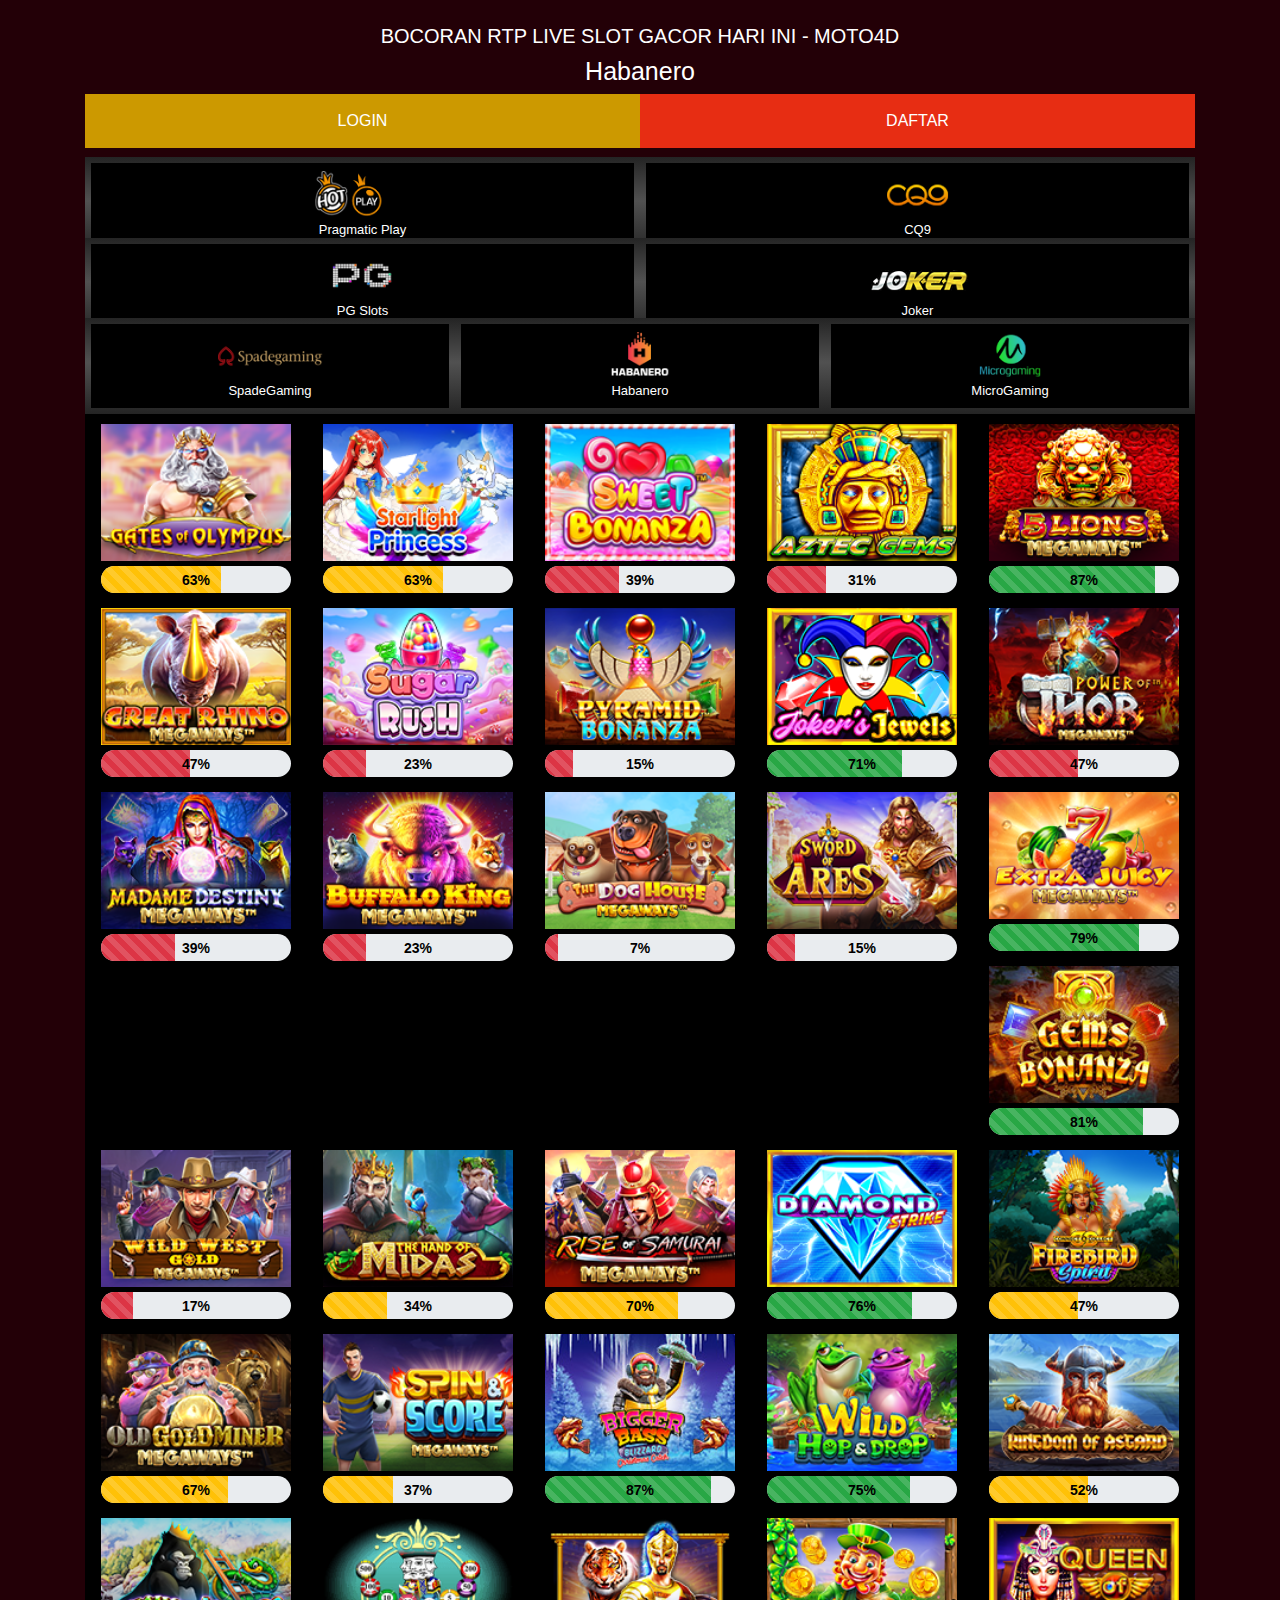
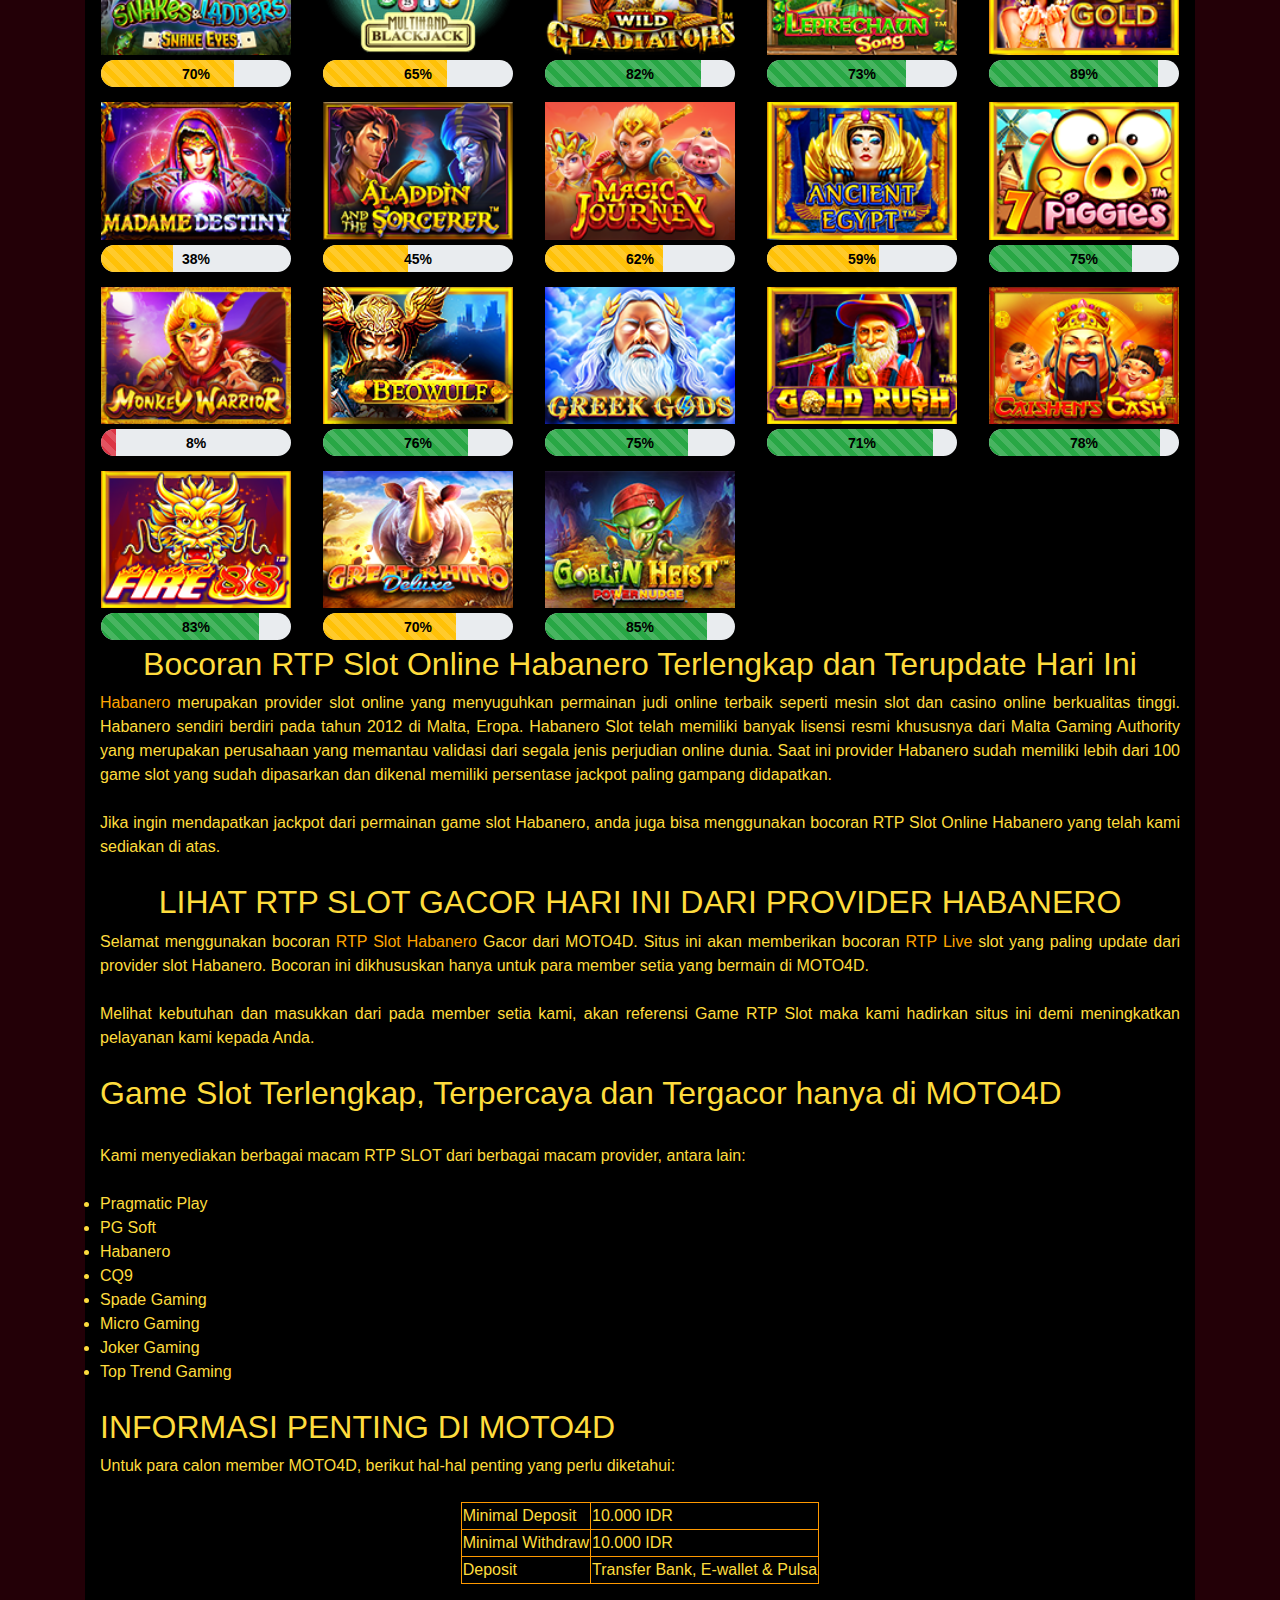
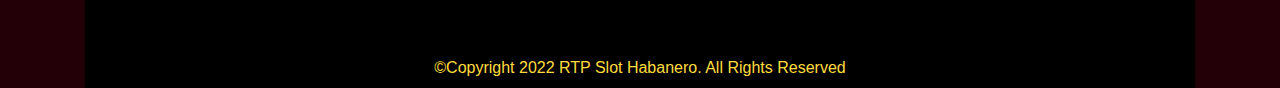
==== pragmatic/pragmatic.github.io/index.html @ cd60e666 "Update index.html" ====
<!DOCTYPE html>
<html lang="en">

<head>
    <meta http-equiv="Content-Type" content="text/html; charset=UTF-8">

    <meta http-equiv="X-UA-Compatible" content="IE=edge">
    <meta name="viewport" content="width=device-width, initial-scale=1.0">
    <title>TOTO4D: RTP Live Slot Gacor Hari Ini Dari Provider Slot Habanero</title>
    <meta name="description" content="RTP Live slot gacor hari ini dari provider slot Habanero. Saksikan sekarang bocoran RTP Slot dari TOTO4D untuk provider Habanero.">
    <meta name="keywords" content="TOTO4D, rtp slot, info slot, bocoran slot, slot gacor, info slot gacor, bocoran slot hari ini, rtp slot tertinggi, TOTO4D slot">
    <link rel="canonical" href="https://infoseputarberitabola.blogspot.com/">
    <link rel="shortcut icon" type="image/x-icon" href="assets/icon.webp">
    <meta name="google-site-verification" content="cZXFsjh5B56mvUSgOWACs1E_nUvMdkAeTqrQ44OXito">
    <link rel="stylesheet" href="https://maxcdn.bootstrapcdn.com/bootstrap/4.5.2/css/bootstrap.min.css" />
    <script src="https://ajax.googleapis.com/ajax/libs/jquery/3.5.1/jquery.min.js"></script>
    <script src="https://cdnjs.cloudflare.com/ajax/libs/popper.js/1.16.0/umd/popper.min.js"></script>
    <script src="https://maxcdn.bootstrapcdn.com/bootstrap/4.5.2/js/bootstrap.min.js"></script>
    <link rel="stylesheet" href="asset/style.css">


    <style>
        @keyframes slide-in {
            0% {
                top: -100%;
            }
            100% {
                top: 50%;
            }
        }

        .link-container {
            display: flex;
            justify-content: center;
            font-size: var(--x-large-font);
            padding: 0;
            width: 100%;
        }

        .link-container a {
            width: 50%;
            text-align: center;
            padding: 15px 20px;
            text-transform: uppercase;
            color: #ffffff;
            text-decoration: none;
        }

        .register-button {
            background-color: #c90;
            color: #0c0002;
            border-color: #c90;
        }

        .login-button {
            background-color: #e72d13;
            color: #fedc3d;
            border-color: #e72d13;
        }
    </style>
</head>





<body class="">
    <div class="container">
        <div class="adv">
            <div class="banner">
                <a href="/">
                    <center><img style="width: 30%" src="asset/mansion77.webp" alt=""></center>
                </a>
            </div>
        </div>
        <h5 style="text-align: center; color: #fff">BOCORAN RTP LIVE SLOT GACOR HARI INI - MOTO4D</h5>
        <div class="title">
            <h2 style="font-size: 25px" class="title-text">Habanero</h2>
        </div>
        <div class="link-container container"> <a href="https://infoseputarberitabola.blogspot.com/" class="register-button">LOGIN</a> <a href="https://infoseputarberitabola.blogspot.com/" class="login-button">DAFTAR</a> </div><br>
        <section class="slot">
            <div class="slot-sidebar">
                <ul class="slot-sidebar-nav">
                    <li>
                        <a class="btn-provider" href="https://infoseputarberitabola.blogspot.com/">
                                <img style="width: auto; height: 50px" src="./asset/PP.webp" alt="RTP LIVE PRAGMATIC">
                                <p class="long">Pragmatic Play</p>
                                <p class="short">PP</p>
                            </a>
                    </li>
                    <li>
                        <a class="btn-provider" href="./cq9">
                                <img style="width: auto; height: 50px" src="./asset/SBOCQ9.webp" alt="RTP LIVE CQ9">
                                <p class="long">CQ9</p>
                                <p class="short">CQ9</p>
                            </a>
                    </li>


                </ul>
            </div>

            <div class="slot-sidebar">
                <ul class="slot-sidebar-nav">
                    <li>
                        <a class="btn-provider" href="./pgsoft">
                                <img style="width: auto; height: 50px" src="./asset/PGSOFT.webp" alt="RTP LIVE PG SOFT">
                                <p class="long">PG Slots</p>
                                <p class="short">PG</p>
                            </a>
                    </li>
                    <li>
                        <a class="btn-provider" href="./joker">
                                <img style="width: auto; height: 50px" src="./asset/JOKER.webp" alt="RTP LIVE JOKER123">
                                <p class="long">Joker</p>
                                <p class="short">Joker</p>
                            </a>
                    </li>


                </ul>
            </div>
            <div class="slot-sidebar">
                <ul class="slot-sidebar-nav">
                    <li>
                        <a class="btn-provider" href="./spadegaming">
                                <img style="width: auto; height: 50px" src="./asset/SPADEGAMING.webp" alt="RTP LIVE SPADEGAMING">
                                <p class="long">SpadeGaming</p>
                                <p class="short">SG</p>
                            </a>
                    </li>
                    <li>
                        <a class="btn-provider" href="./habanero">
                                <img style="width: auto; height: 50px" src="./asset/HABANERO.webp" alt="RTP LIVE HABANERO">
                                <p class="long">Habanero</p>
                                <p class="short">HB</p>
                            </a>
                    </li>
                    <li>
                        <a class="btn-provider" href="./microgaming">
                                <img style="width: auto; height: 50px" src="./asset/MICROGAMING.webp" alt="RTP LIVE MICROGAMING">
                                <p class="long">MicroGaming</p>
                                <p class="short">MG</p>
                            </a>
                    </li>
                </ul>
            </div>

            <div class="content">
                <div class="wrapper">
                    <div class="card">
                        <div class="card-content">
                            <div class="hover-btn">
                                <a class="play-btn" href="https://infoseputarberitabola.blogspot.com/"> MAIN </a>
                            </div>
                            <a href="https://infoseputarberitabola.blogspot.com/">
                                    <img class="img-zoom" src="assethabanero/1.png" alt="" style="width: 90%; margin: 5px 0 5px 0">
                                </a>
                            <div style="z-index: 10" class="percent">
                                <p id="percent-txt-1" style="z-index: 15">27%</p>
                                <div id="percent-bar-1" class="percent-bar green" role="progressbar" aria-valuemin="0" aria-valuemax="100" aria-valuenow="90" style="width: 90%;"></div>
                            </div>
                        </div>
                    </div>
                    <div class="card">
                        <div class="card-content">
                            <div class="hover-btn">
                                <a class="play-btn" href="https://infoseputarberitabola.blogspot.com/"> MAIN </a>
                            </div>
                            <a href="https://infoseputarberitabola.blogspot.com/">
                                    <img class="img-zoom" src="assethabanero/2.png" alt="" style="width: 90%; margin: 5px 0 5px 0">
                                </a>
                            <div style="z-index: 10" class="percent">
                                <p id="percent-txt-2" style="z-index: 15">32%</p>
                                <div id="percent-bar-2" class="percent-bar yellow" role="progressbar" aria-valuemin="0" aria-valuemax="100" aria-valuenow="60" style="width: 60%;"></div>
                            </div>
                        </div>
                    </div>
                    <div class="card">
                        <div class="card-content">
                            <div class="hover-btn">
                                <a class="play-btn" href="https://infoseputarberitabola.blogspot.com/"> MAIN </a>
                            </div>
                            <a href="https://infoseputarberitabola.blogspot.com/">
                                    <img class="img-zoom" src="assethabanero/3.png" alt="" style="width: 90%; margin: 5px 0 5px 0">
                                </a>
                            <div style="z-index: 10" class="percent">
                                <p id="percent-txt-3" style="z-index: 15">69%</p>
                                <div id="percent-bar-3" class="percent-bar yellow" role="progressbar" aria-valuemin="0" aria-valuemax="100" aria-valuenow="69" style="width: 69%;"></div>
                            </div>
                        </div>
                    </div>
                    <div class="card">
                        <div class="card-content">
                            <div class="hover-btn">
                                <a class="play-btn" href="https://infoseputarberitabola.blogspot.com/"> MAIN </a>
                            </div>
                            <a href="https://infoseputarberitabola.blogspot.com/">
                                    <img class="img-zoom" src="assethabanero/4.png" alt="" style="width: 90%; margin: 5px 0 5px 0">
                                </a>
                            <div style="z-index: 10" class="percent">
                                <p id="percent-txt-4" style="z-index: 15">89%</p>
                                <div id="percent-bar-4" class="percent-bar green" role="progressbar" aria-valuemin="0" aria-valuemax="100" aria-valuenow="89" style="width: 89%;"></div>
                            </div>
                        </div>
                    </div>
                    <div class="card">
                        <div class="card-content">
                            <div class="hover-btn">
                                <a class="play-btn" href="https://infoseputarberitabola.blogspot.com/"> MAIN </a>
                            </div>
                            <a href="https://infoseputarberitabola.blogspot.com/">
                                    <img class="img-zoom" src="assethabanero/5.png" alt="" style="width: 90%; margin: 5px 0 5px 0">
                                </a>
                            <div style="z-index: 10" class="percent">
                                <p id="percent-txt-5" style="z-index: 15">20%</p>
                                <div id="percent-bar-5" class="percent-bar red" role="progressbar" aria-valuemin="0" aria-valuemax="100" aria-valuenow="20" style="width: 20%;"></div>
                            </div>
                        </div>
                    </div>
                    <div class="card">
                        <div class="card-content">
                            <div class="hover-btn">
                                <a class="play-btn" href="https://infoseputarberitabola.blogspot.com/"> MAIN </a>
                            </div>
                            <a href="https://infoseputarberitabola.blogspot.com/">
                                    <img class="img-zoom" src="assethabanero/6.png" alt="" style="width: 90%; margin: 5px 0 5px 0">
                                </a>
                            <div style="z-index: 10" class="percent">
                                <p id="percent-txt-6" style="z-index: 15">76%</p>
                                <div id="percent-bar-6" class="percent-bar green" role="progressbar" aria-valuemin="0" aria-valuemax="100" aria-valuenow="76" style="width: 76%;"></div>
                            </div>
                        </div>
                    </div>
                    <div class="card">
                        <div class="card-content">
                            <div class="hover-btn">
                                <a class="play-btn" href="https://infoseputarberitabola.blogspot.com/"> MAIN </a>
                            </div>
                            <a href="https://infoseputarberitabola.blogspot.com/">
                                    <img class="img-zoom" src="assethabanero/7.png" alt="" style="width: 90%; margin: 5px 0 5px 0">
                                </a>
                            <div style="z-index: 10" class="percent">
                                <p id="percent-txt-7" style="z-index: 15">17%</p>
                                <div id="percent-bar-7" class="percent-bar red" role="progressbar" aria-valuemin="0" aria-valuemax="100" aria-valuenow="17" style="width: 17%;"></div>
                            </div>
                        </div>
                    </div>
                    <div class="card">
                        <div class="card-content">
                            <div class="hover-btn">
                                <a class="play-btn" href="https://infoseputarberitabola.blogspot.com/"> MAIN </a>
                            </div>
                            <a href="https://infoseputarberitabola.blogspot.com/">
                                    <img class="img-zoom" src="assethabanero/8.png" alt="" style="width: 90%; margin: 5px 0 5px 0">
                                </a>
                            <div style="z-index: 10" class="percent">
                                <p id="percent-txt-8" style="z-index: 15">10%</p>
                                <div id="percent-bar-8" class="percent-bar red" role="progressbar" aria-valuemin="0" aria-valuemax="100" aria-valuenow="10" style="width: 10%;"></div>
                            </div>
                        </div>
                    </div>
                    <div class="card">
                        <div class="card-content">
                            <div class="hover-btn">
                                <a class="play-btn" href="httpshttps://infoseputarberitabola.blogspot.com"> MAIN </a>
                            </div>
                            <a href="https://infoseputarberitabola.blogspot.com">
                                    <img class="img-zoom" src="assethabanero/9.png" alt="" style="width: 90%; margin: 5px 0 5px 0">
                                </a>
                            <div style="z-index: 10" class="percent">
                                <p id="percent-txt-9" style="z-index: 15">41%</p>
                                <div id="percent-bar-9" class="percent-bar yellow" role="progressbar" aria-valuemin="0" aria-valuemax="100" aria-valuenow="41" style="width: 41%;"></div>
                            </div>
                        </div>
                    </div>
                    <div class="card">
                        <div class="card-content">
                            <div class="hover-btn">
                                <a class="play-btn" href="https://infoseputarberitabola.blogspot.com"> MAIN </a>
                            </div>
                            <a href="https://infoseputarberitabola.blogspot.com">
                                    <img class="img-zoom" src="assethabanero/10.png" alt="" style="width: 90%; margin: 5px 0 5px 0">
                                </a>
                            <div style="z-index: 10" class="percent">
                                <p id="percent-txt-10" style="z-index: 15">71%</p>
                                <div id="percent-bar-10" class="percent-bar green" role="progressbar" aria-valuemin="0" aria-valuemax="100" aria-valuenow="71" style="width: 71%;"></div>
                            </div>
                        </div>
                    </div>
                    <div class="card">
                        <div class="card-content">
                            <div class="hover-btn">
                                <a class="play-btn" href="https://infoseputarberitabola.blogspot.com"> MAIN </a>
                            </div>
                            <a href="https://infoseputarberitabola.blogspot.com">
                                    <img class="img-zoom" src="assethabanero/11.png" alt="" style="width: 90%; margin: 5px 0 5px 0">
                                </a>
                            <div style="z-index: 10" class="percent">
                                <p id="percent-txt-11" style="z-index: 15">37%</p>
                                <div id="percent-bar-11" class="percent-bar yellow" role="progressbar" aria-valuemin="0" aria-valuemax="100" aria-valuenow="37" style="width: 37%;"></div>
                            </div>
                        </div>
                    </div>
                    <div class="card">
                        <div class="card-content">
                            <div class="hover-btn">
                                <a class="play-btn" href="https://infoseputarberitabola.blogspot.com"> MAIN </a>
                            </div>
                            <a href="https://infoseputarberitabola.blogspot.com">
                                    <img class="img-zoom" src="assethabanero/12.png" alt="" style="width: 90%; margin: 5px 0 5px 0">
                                </a>
                            <div style="z-index: 10" class="percent">
                                <p id="percent-txt-12" style="z-index: 15">30%</p>
                                <div id="percent-bar-12" class="percent-bar yellow" role="progressbar" aria-valuemin="0" aria-valuemax="100" aria-valuenow="30" style="width: 30%;"></div>
                            </div>
                        </div>
                    </div>
                    <div class="card">
                        <div class="card-content">
                            <div class="hover-btn">
                                <a class="play-btn" href="https://infoseputarberitabola.blogspot.com"> MAIN </a>
                            </div>
                            <a href="https://infoseputarberitabola.blogspot.com">
                                    <img class="img-zoom" src="assethabanero/13.png" alt="" style="width: 90%; margin: 5px 0 5px 0">
                                </a>
                            <div style="z-index: 10" class="percent">
                                <p id="percent-txt-13" style="z-index: 15">78%</p>
                                <div id="percent-bar-13" class="percent-bar green" role="progressbar" aria-valuemin="0" aria-valuemax="100" aria-valuenow="78" style="width: 78%;"></div>
                            </div>
                        </div>
                    </div>
                    <div class="card">
                        <div class="card-content">
                            <div class="hover-btn">
                                <a class="play-btn" href="https://infoseputarberitabola.blogspot.com"> MAIN </a>
                            </div>
                            <a href="https://infoseputarberitabola.blogspot.com">
                                    <img class="img-zoom" src="assethabanero/14.png" alt="" style="width: 90%; margin: 5px 0 5px 0">
                                </a>
                            <div style="z-index: 10" class="percent">
                                <p id="percent-txt-14" style="z-index: 15">49%</p>
                                <div id="percent-bar-14" class="percent-bar yellow" role="progressbar" aria-valuemin="0" aria-valuemax="100" aria-valuenow="49" style="width: 49%;"></div>
                            </div>
                        </div>
                    </div>
                    <div class="card">
                        <div class="card-content">
                            <div class="hover-btn">
                                <a class="play-btn" href="https://infoseputarberitabola.blogspot.com"> MAIN </a>
                            </div>
                            <a href="https://infoseputarberitabola.blogspot.com">
                                    <img class="img-zoom" src="assethabanero/15.png" alt="" style="width: 90%; margin: 5px 0 5px 0">
                                </a>
                            <div style="z-index: 10" class="percent">
                                <p id="percent-txt-15" style="z-index: 15">52%</p>
                                <div id="percent-bar-15" class="percent-bar yellow" role="progressbar" aria-valuemin="0" aria-valuemax="100" aria-valuenow="52" style="width: 52%;"></div>
                            </div>
                        </div>
                    </div>
                    <div class="card">
                        <div class="card-content">
                            <div class="hover-btn">
                                <a class="play-btn" href="https://infoseputarberitabola.blogspot.com"> MAIN </a>
                            </div>
                            <a href="https://infoseputarberitabola.blogspot.com">
                                    <img class="img-zoom" src="assethabanero/17.png" alt="" style="width: 90%; margin: 5px 0 5px 0">
                                </a>
                            <div style="z-index: 10" class="percent">
                                <p id="percent-txt-17" style="z-index: 15">81%</p>
                                <div id="percent-bar-17" class="percent-bar green" role="progressbar" aria-valuemin="0" aria-valuemax="100" aria-valuenow="81" style="width: 81%;"></div>
                            </div>
                        </div>
                    </div>
                    <div class="card">
                        <div class="card-content">
                            <div class="hover-btn">
                                <a class="play-btn" href="https://infoseputarberitabola.blogspot.com"> MAIN </a>
                            </div>
                            <a href="https://infoseputarberitabola.blogspot.com">
                                    <img class="img-zoom" src="assethabanero/18.png" alt="" style="width: 90%; margin: 5px 0 5px 0">
                                </a>
                            <div style="z-index: 10" class="percent">
                                <p id="percent-txt-18" style="z-index: 15">17%</p>
                                <div id="percent-bar-18" class="percent-bar red" role="progressbar" aria-valuemin="0" aria-valuemax="100" aria-valuenow="17" style="width: 17%;"></div>
                            </div>
                        </div>
                    </div>
                    <div class="card">
                        <div class="card-content">
                            <div class="hover-btn">
                                <a class="play-btn" href="https://infoseputarberitabola.blogspot.com"> MAIN </a>
                            </div>
                            <a href="https://infoseputarberitabola.blogspot.com">
                                    <img class="img-zoom" src="assethabanero/19.png" alt="" style="width: 90%; margin: 5px 0 5px 0">
                                </a>
                            <div style="z-index: 10" class="percent">
                                <p id="percent-txt-19" style="z-index: 15">34%</p>
                                <div id="percent-bar-19" class="percent-bar yellow" role="progressbar" aria-valuemin="0" aria-valuemax="100" aria-valuenow="34" style="width: 34%;"></div>
                            </div>
                        </div>
                    </div>
                    <div class="card">
                        <div class="card-content">
                            <div class="hover-btn">
                                <a class="play-btn" href="https://infoseputarberitabola.blogspot.com"> MAIN </a>
                            </div>
                            <a href="https://infoseputarberitabola.blogspot.com">
                                    <img class="img-zoom" src="assethabanero/20.png" alt="" style="width: 90%; margin: 5px 0 5px 0">
                                </a>
                            <div style="z-index: 10" class="percent">
                                <p id="percent-txt-20" style="z-index: 15">70%</p>
                                <div id="percent-bar-20" class="percent-bar yellow" role="progressbar" aria-valuemin="0" aria-valuemax="100" aria-valuenow="70" style="width: 70%;"></div>
                            </div>
                        </div>
                    </div>
                    <div class="card">
                        <div class="card-content">
                            <div class="hover-btn">
                                <a class="play-btn" href="https://infoseputarberitabola.blogspot.com"> MAIN </a>
                            </div>
                            <a href="https://infoseputarberitabola.blogspot.com">
                                    <img class="img-zoom" src="assethabanero/21.png" alt="" style="width: 90%; margin: 5px 0 5px 0">
                                </a>
                            <div style="z-index: 10" class="percent">
                                <p id="percent-txt-21" style="z-index: 15">76%</p>
                                <div id="percent-bar-21" class="percent-bar green" role="progressbar" aria-valuemin="0" aria-valuemax="100" aria-valuenow="76" style="width: 76%;"></div>
                            </div>
                        </div>
                    </div>
                    <div class="card">
                        <div class="card-content">
                            <div class="hover-btn">
                                <a class="play-btn" href="https://infoseputarberitabola.blogspot.com"> MAIN </a>
                            </div>
                            <a href="https://infoseputarberitabola.blogspot.com">
                                    <img class="img-zoom" src="assethabanero/22.png" alt="" style="width: 90%; margin: 5px 0 5px 0">
                                </a>
                            <div style="z-index: 10" class="percent">
                                <p id="percent-txt-22" style="z-index: 15">47%</p>
                                <div id="percent-bar-22" class="percent-bar yellow" role="progressbar" aria-valuemin="0" aria-valuemax="100" aria-valuenow="47" style="width: 47%;"></div>
                            </div>
                        </div>
                    </div>
                    <div class="card">
                        <div class="card-content">
                            <div class="hover-btn">
                                <a class="play-btn" href="https://infoseputarberitabola.blogspot.com"> MAIN </a>
                            </div>
                            <a href="https://infoseputarberitabola.blogspot.com">
                                    <img class="img-zoom" src="assethabanero/23.png" alt="" style="width: 90%; margin: 5px 0 5px 0">
                                </a>
                            <div style="z-index: 10" class="percent">
                                <p id="percent-txt-23" style="z-index: 15">67%</p>
                                <div id="percent-bar-23" class="percent-bar yellow" role="progressbar" aria-valuemin="0" aria-valuemax="100" aria-valuenow="67" style="width: 67%;"></div>
                            </div>
                        </div>
                    </div>
                    <div class="card">
                        <div class="card-content">
                            <div class="hover-btn">
                                <a class="play-btn" href="https://infoseputarberitabola.blogspot.com"> MAIN </a>
                            </div>
                            <a href="https://infoseputarberitabola.blogspot.com">
                                    <img class="img-zoom" src="assethabanero/24.png" alt="" style="width: 90%; margin: 5px 0 5px 0">
                                </a>
                            <div style="z-index: 10" class="percent">
                                <p id="percent-txt-24" style="z-index: 15">37%</p>
                                <div id="percent-bar-24" class="percent-bar yellow" role="progressbar" aria-valuemin="0" aria-valuemax="100" aria-valuenow="37" style="width: 37%;"></div>
                            </div>
                        </div>
                    </div>
                    <div class="card">
                        <div class="card-content">
                            <div class="hover-btn">
                                <a class="play-btn" href="https://infoseputarberitabola.blogspot.com"> MAIN </a>
                            </div>
                            <a href="https://infoseputarberitabola.blogspot.com">
                                    <img class="img-zoom" src="assethabanero/25.png" alt="" style="width: 90%; margin: 5px 0 5px 0">
                                </a>
                            <div style="z-index: 10" class="percent">
                                <p id="percent-txt-25" style="z-index: 15">87%</p>
                                <div id="percent-bar-25" class="percent-bar green" role="progressbar" aria-valuemin="0" aria-valuemax="100" aria-valuenow="87" style="width: 87%;"></div>
                            </div>
                        </div>
                    </div>
                    <div class="card">
                        <div class="card-content">
                            <div class="hover-btn">
                                <a class="play-btn" href="https://infoseputarberitabola.blogspot.com"> MAIN </a>
                            </div>
                            <a href="https://infoseputarberitabola.blogspot.com">
                                    <img class="img-zoom" src="assethabanero/26.png" alt="" style="width: 90%; margin: 5px 0 5px 0">
                                </a>
                            <div style="z-index: 10" class="percent">
                                <p id="percent-txt-26" style="z-index: 15">75%</p>
                                <div id="percent-bar-26" class="percent-bar green" role="progressbar" aria-valuemin="0" aria-valuemax="100" aria-valuenow="75" style="width: 75%;"></div>
                            </div>
                        </div>
                    </div>
                    <div class="card">
                        <div class="card-content">
                            <div class="hover-btn">
                                <a class="play-btn" href="https://infoseputarberitabola.blogspot.com"> MAIN </a>
                            </div>
                            <a href="https://infoseputarberitabola.blogspot.com">
                                    <img class="img-zoom" src="assethabanero/27.png" alt="" style="width: 90%; margin: 5px 0 5px 0">
                                </a>
                            <div style="z-index: 10" class="percent">
                                <p id="percent-txt-27" style="z-index: 15">52%</p>
                                <div id="percent-bar-27" class="percent-bar yellow" role="progressbar" aria-valuemin="0" aria-valuemax="100" aria-valuenow="52" style="width: 52%;"></div>
                            </div>
                        </div>
                    </div>
                    <div class="card">
                        <div class="card-content">
                            <div class="hover-btn">
                                <a class="play-btn" href="https://infoseputarberitabola.blogspot.com"> MAIN </a>
                            </div>
                            <a href="https://infoseputarberitabola.blogspot.com">
                                    <img class="img-zoom" src="assethabanero/28.png" alt="" style="width: 90%; margin: 5px 0 5px 0">
                                </a>
                            <div style="z-index: 10" class="percent">
                                <p id="percent-txt-28" style="z-index: 15">70%</p>
                                <div id="percent-bar-28" class="percent-bar yellow" role="progressbar" aria-valuemin="0" aria-valuemax="100" aria-valuenow="70" style="width: 70%;"></div>
                            </div>
                        </div>
                    </div>
                    <div class="card">
                        <div class="card-content">
                            <div class="hover-btn">
                                <a class="play-btn" href="https://infoseputarberitabola.blogspot.com"> MAIN </a>
                            </div>
                            <a href="https://infoseputarberitabola.blogspot.com">
                                    <img class="img-zoom" src="assethabanero/29.png" alt="" style="width: 90%; margin: 5px 0 5px 0">
                                </a>
                            <div style="z-index: 10" class="percent">
                                <p id="percent-txt-29" style="z-index: 15">65%</p>
                                <div id="percent-bar-29" class="percent-bar yellow" role="progressbar" aria-valuemin="0" aria-valuemax="100" aria-valuenow="65" style="width: 65%;"></div>
                            </div>
                        </div>
                    </div>
                    <div class="card">
                        <div class="card-content">
                            <div class="hover-btn">
                                <a class="play-btn" href="https://infoseputarberitabola.blogspot.com"> MAIN </a>
                            </div>
                            <a href="https://infoseputarberitabola.blogspot.com">
                                    <img class="img-zoom" src="assethabanero/30.png" alt="" style="width: 90%; margin: 5px 0 5px 0">
                                </a>
                            <div style="z-index: 10" class="percent">
                                <p id="percent-txt-30" style="z-index: 15">82%</p>
                                <div id="percent-bar-30" class="percent-bar green" role="progressbar" aria-valuemin="0" aria-valuemax="100" aria-valuenow="82" style="width: 82%;"></div>
                            </div>
                        </div>
                    </div>
                    <div class="card">
                        <div class="card-content">
                            <div class="hover-btn">
                                <a class="play-btn" href="https://infoseputarberitabola.blogspot.com"> MAIN </a>
                            </div>
                            <a href="https://infoseputarberitabola.blogspot.com">
                                    <img class="img-zoom" src="assethabanero/31.png" alt="" style="width: 90%; margin: 5px 0 5px 0">
                                </a>
                            <div style="z-index: 10" class="percent">
                                <p id="percent-txt-31" style="z-index: 15">73%</p>
                                <div id="percent-bar-31" class="percent-bar green" role="progressbar" aria-valuemin="0" aria-valuemax="100" aria-valuenow="73" style="width: 73%;"></div>
                            </div>
                        </div>
                    </div>
                    <div class="card">
                        <div class="card-content">
                            <div class="hover-btn">
                                <a class="play-btn" href="https://infoseputarberitabola.blogspot.com"> MAIN </a>
                            </div>
                            <a href="https://infoseputarberitabola.blogspot.com">
                                    <img class="img-zoom" src="assethabanero/32.png" alt="" style="width: 90%; margin: 5px 0 5px 0">
                                </a>
                            <div style="z-index: 10" class="percent">
                                <p id="percent-txt-32" style="z-index: 15">89%</p>
                                <div id="percent-bar-32" class="percent-bar green" role="progressbar" aria-valuemin="0" aria-valuemax="100" aria-valuenow="89" style="width: 89%;"></div>
                            </div>
                        </div>
                    </div>
                    <div class="card">
                        <div class="card-content">
                            <div class="hover-btn">
                                <a class="play-btn" href="https://infoseputarberitabola.blogspot.com"> MAIN </a>
                            </div>
                            <a href="https://infoseputarberitabola.blogspot.com">
                                    <img class="img-zoom" src="assethabanero/33.png" alt="" style="width: 90%; margin: 5px 0 5px 0">
                                </a>
                            <div style="z-index: 10" class="percent">
                                <p id="percent-txt-33" style="z-index: 15">38%</p>
                                <div id="percent-bar-33" class="percent-bar yellow" role="progressbar" aria-valuemin="0" aria-valuemax="100" aria-valuenow="38" style="width: 38%;"></div>
                            </div>
                        </div>
                    </div>
                    <div class="card">
                        <div class="card-content">
                            <div class="hover-btn">
                                <a class="play-btn" href="https://infoseputarberitabola.blogspot.com"> MAIN </a>
                            </div>
                            <a href="https://infoseputarberitabola.blogspot.com">
                                    <img class="img-zoom" src="assethabanero/34.png" alt="" style="width: 90%; margin: 5px 0 5px 0">
                                </a>
                            <div style="z-index: 10" class="percent">
                                <p id="percent-txt-34" style="z-index: 15">45%</p>
                                <div id="percent-bar-34" class="percent-bar yellow" role="progressbar" aria-valuemin="0" aria-valuemax="100" aria-valuenow="45" style="width: 45%;"></div>
                            </div>
                        </div>
                    </div>
                    <div class="card">
                        <div class="card-content">
                            <div class="hover-btn">
                                <a class="play-btn" href="https://infoseputarberitabola.blogspot.com"> MAIN </a>
                            </div>
                            <a href="https://infoseputarberitabola.blogspot.com">
                                    <img class="img-zoom" src="assethabanero/35.png" alt="" style="width: 90%; margin: 5px 0 5px 0">
                                </a>
                            <div style="z-index: 10" class="percent">
                                <p id="percent-txt-35" style="z-index: 15">62%</p>
                                <div id="percent-bar-35" class="percent-bar yellow" role="progressbar" aria-valuemin="0" aria-valuemax="100" aria-valuenow="62" style="width: 62%;"></div>
                            </div>
                        </div>
                    </div>
                    <div class="card">
                        <div class="card-content">
                            <div class="hover-btn">
                                <a class="play-btn" href="https://infoseputarberitabola.blogspot.com"> MAIN </a>
                            </div>
                            <a href="https://infoseputarberitabola.blogspot.com">
                                    <img class="img-zoom" src="assethabanero/36.png" alt="" style="width: 90%; margin: 5px 0 5px 0">
                                </a>
                            <div style="z-index: 10" class="percent">
                                <p id="percent-txt-36" style="z-index: 15">59%</p>
                                <div id="percent-bar-36" class="percent-bar yellow" role="progressbar" aria-valuemin="0" aria-valuemax="100" aria-valuenow="59" style="width: 59%;"></div>
                            </div>
                        </div>
                    </div>
                    <div class="card">
                        <div class="card-content">
                            <div class="hover-btn">
                                <a class="play-btn" href="https://infoseputarberitabola.blogspot.com"> MAIN </a>
                            </div>
                            <a href="https://infoseputarberitabola.blogspot.com">
                                    <img class="img-zoom" src="assethabanero/37.png" alt="" style="width: 90%; margin: 5px 0 5px 0">
                                </a>
                            <div style="z-index: 10" class="percent">
                                <p id="percent-txt-37" style="z-index: 15">75%</p>
                                <div id="percent-bar-37" class="percent-bar green" role="progressbar" aria-valuemin="0" aria-valuemax="100" aria-valuenow="75" style="width: 75%;"></div>
                            </div>
                        </div>
                    </div>
                    <div class="card">
                        <div class="card-content">
                            <div class="hover-btn">
                                <a class="play-btn" href="https://infoseputarberitabola.blogspot.com"> MAIN </a>
                            </div>
                            <a href="https://infoseputarberitabola.blogspot.com">
                                    <img class="img-zoom" src="assethabanero/38.png" alt="" style="width: 90%; margin: 5px 0 5px 0">
                                </a>
                            <div style="z-index: 10" class="percent">
                                <p id="percent-txt-38" style="z-index: 15">8%</p>
                                <div id="percent-bar-38" class="percent-bar red" role="progressbar" aria-valuemin="0" aria-valuemax="100" aria-valuenow="8" style="width: 8%;"></div>
                            </div>
                        </div>
                    </div>
                    <div class="card">
                        <div class="card-content">
                            <div class="hover-btn">
                                <a class="play-btn" href="https://infoseputarberitabola.blogspot.com"> MAIN </a>
                            </div>
                            <a href="https://infoseputarberitabola.blogspot.com">
                                    <img class="img-zoom" src="assethabanero/39.png" alt="" style="width: 90%; margin: 5px 0 5px 0">
                                </a>
                            <div style="z-index: 10" class="percent">
                                <p id="percent-txt-39" style="z-index: 15">76%</p>
                                <div id="percent-bar-39" class="percent-bar green" role="progressbar" aria-valuemin="0" aria-valuemax="100" aria-valuenow="76" style="width: 76%;"></div>
                            </div>
                        </div>
                    </div>
                    <div class="card">
                        <div class="card-content">
                            <div class="hover-btn">
                                <a class="play-btn" href="https://infoseputarberitabola.blogspot.com/"> MAIN </a>
                            </div>
                            <a href="https://infoseputarberitabola.blogspot.com/">
                                    <img class="img-zoom" src="assethabanero/40.png" alt="" style="width: 90%; margin: 5px 0 5px 0">
                                </a>
                            <div style="z-index: 10" class="percent">
                                <p id="percent-txt-40" style="z-index: 15">75%</p>
                                <div id="percent-bar-40" class="percent-bar green" role="progressbar" aria-valuemin="0" aria-valuemax="100" aria-valuenow="75" style="width: 75%;"></div>
                            </div>
                        </div>
                    </div>
                    <div class="card">
                        <div class="card-content">
                            <div class="hover-btn">
                                <a class="play-btn" href="https://infoseputarberitabola.blogspot.com/"> MAIN </a>
                            </div>
                            <a href="https://infoseputarberitabola.blogspot.com/">
                                    <img class="img-zoom" src="assethabanero/41.png" alt="" style="width: 90%; margin: 5px 0 5px 0">
                                </a>
                            <div style="z-index: 10" class="percent">
                                <p id="percent-txt-41" style="z-index: 15">71%</p>
                                <div id="percent-bar-41" class="percent-bar green" role="progressbar" aria-valuemin="0" aria-valuemax="100" aria-valuenow="87" style="width: 87%;"></div>
                            </div>
                        </div>
                    </div>
                    <div class="card">
                        <div class="card-content">
                            <div class="hover-btn">
                                <a class="play-btn" href="https://infoseputarberitabola.blogspot.com/"> MAIN </a>
                            </div>
                            <a href="https://infoseputarberitabola.blogspot.com/">
                                    <img class="img-zoom" src="assethabanero/42.png" alt="" style="width: 90%; margin: 5px 0 5px 0">
                                </a>
                            <div style="z-index: 10" class="percent">
                                <p id="percent-txt-42" style="z-index: 15">78%</p>
                                <div id="percent-bar-42" class="percent-bar green" role="progressbar" aria-valuemin="0" aria-valuemax="100" aria-valuenow="90" style="width: 90%;"></div>
                            </div>
                        </div>
                    </div>
                    <div class="card">
                        <div class="card-content">
                            <div class="hover-btn">
                                <a class="play-btn" href="https://infoseputarberitabola.blogspot.com/"> MAIN </a>
                            </div>
                            <a href="https://infoseputarberitabola.blogspot.com/">
                                    <img class="img-zoom" src="assethabanero/43.png" alt="" style="width: 90%; margin: 5px 0 5px 0">
                                </a>
                            <div style="z-index: 10" class="percent">
                                <p id="percent-txt-43" style="z-index: 15">83%</p>
                                <div id="percent-bar-43" class="percent-bar green" role="progressbar" aria-valuemin="0" aria-valuemax="100" aria-valuenow="83" style="width: 83%;"></div>
                            </div>
                        </div>
                    </div>
                    <div class="card">
                        <div class="card-content">
                            <div class="hover-btn">
                                <a class="play-btn" href="https://infoseputarberitabola.blogspot.com/"> MAIN </a>
                            </div>
                            <a href="https://infoseputarberitabola.blogspot.com/">
                                    <img class="img-zoom" src="assethabanero/44.png" alt="" style="width: 90%; margin: 5px 0 5px 0">
                                </a>
                            <div style="z-index: 10" class="percent">
                                <p id="percent-txt-44" style="z-index: 15">70%</p>
                                <div id="percent-bar-44" class="percent-bar yellow" role="progressbar" aria-valuemin="0" aria-valuemax="100" aria-valuenow="70" style="width: 70%;"></div>
                            </div>
                        </div>
                    </div>
                    <div class="card">
                        <div class="card-content">
                            <div class="hover-btn">
                                <a class="play-btn" href="https://infoseputarberitabola.blogspot.com/"> MAIN </a>
                            </div>
                            <a href="https://infoseputarberitabola.blogspot.com/">
                                    <img class="img-zoom" src="assethabanero/45.png" alt="" style="width: 90%; margin: 5px 0 5px 0">
                                </a>
                            <div style="z-index: 10" class="percent">
                                <p id="percent-txt-45" style="z-index: 15">85%</p>
                                <div id="percent-bar-45" class="percent-bar green" role="progressbar" aria-valuemin="0" aria-valuemax="100" aria-valuenow="85" style="width: 85%;"></div>
                            </div>
                        </div>
                    </div>
                </div>
            </div>
            <div class="col-md-12 pb-5 text-justify" style="background-color: #000; color: #fedc3d;">
                <article class="word">
                    <div class="site-description">
                        <center>
                            <h2>Bocoran RTP Slot Online Habanero Terlengkap dan Terupdate Hari Ini</h2>
                        </center>
                        <p><a href="./habanero" style="color: #FFA500">Habanero</a> merupakan provider slot online yang menyuguhkan permainan judi online terbaik seperti mesin slot dan casino online berkualitas tinggi. Habanero sendiri berdiri pada tahun
                            2012 di Malta, Eropa. Habanero Slot telah memiliki banyak lisensi resmi khususnya dari Malta Gaming Authority yang merupakan perusahaan yang memantau validasi dari segala jenis perjudian online dunia. Saat ini provider Habanero
                            sudah memiliki lebih dari 100 game slot yang sudah dipasarkan dan dikenal memiliki persentase jackpot paling gampang didapatkan.</p>
                        <br>
                        <p>Jika ingin mendapatkan jackpot dari permainan game slot Habanero, anda juga bisa menggunakan bocoran RTP Slot Online Habanero yang telah kami sediakan di atas.</p><br>
                        <center>
                            <h2>LIHAT RTP SLOT GACOR HARI INI DARI PROVIDER HABANERO</h2>
                        </center>

                        <p>Selamat menggunakan bocoran<a href="./habanero" style="color: #FFA500"> RTP Slot Habanero</a> Gacor dari MOTO4D. Situs ini akan memberikan bocoran <a href="/" style="color: #FFA500">RTP Live</a> slot yang paling update dari provider
                            slot Habanero. Bocoran ini dikhususkan hanya untuk para member setia yang bermain di MOTO4D.</p><br>

                        <p>Melihat kebutuhan dan masukkan dari pada member setia kami, akan referensi Game RTP Slot maka kami hadirkan situs ini demi meningkatkan pelayanan kami kepada Anda.</p><br>

                        <h2>Game Slot Terlengkap, Terpercaya dan Tergacor hanya di MOTO4D</h2>

                        <br>

                        <p>Kami menyediakan berbagai macam RTP SLOT dari berbagai macam provider, antara lain:</p><br>
                        <li>Pragmatic Play</li>
                        <li>PG Soft</li>
                        <li>Habanero</li>
                        <li>CQ9</li>
                        <li>Spade Gaming</li>
                        <li>Micro Gaming</li>
                        <li>Joker Gaming</li>
                        <li>Top Trend Gaming</li>
                        <br>

                        <h2>INFORMASI PENTING DI MOTO4D</h2>

                        <p>Untuk para calon member MOTO4D, berikut hal-hal penting yang perlu diketahui:</p><br>
                        <table style="border-color: #ff9900; margin-left: auto; margin-right: auto;" border="1">
                            <tbody>
                                <tr>
                                    <td>Minimal Deposit</td>
                                    <td>10.000 IDR</td>
                                </tr>
                                <tr>
                                    <td>Minimal Withdraw</td>
                                    <td>10.000 IDR</td>
                                </tr>
                                <tr>
                                    <td>Deposit</td>
                                    <td>Transfer Bank, E-wallet &amp; Pulsa</td>
                                </tr>
                            </tbody>
                        </table>
                        </center>

                    </div>
                </article>
            </div>
            <div class="container" style="background-color: #000; color: #fedc3d;">
                <div class="footer text-center pb-2"><br>
                    <center><span>©Copyright 2022 RTP Slot Habanero. All Rights Reserved</span></center>
                </div>
            </div>
        </section>
    </div>
    <script>
        window.__lc = window.__lc || {};
        window.__lc.license = 13085046;;
        (function(n, t, c) {
            function i(n) {
                return e._h ? e._h.apply(null, n) : e._q.push(n)
            }
            var e = {
                _q: [],
                _h: null,
                _v: "2.0",
                on: function() {
                    i(["on", c.call(arguments)])
                },
                once: function() {
                    i(["once", c.call(arguments)])
                },
                off: function() {
                    i(["off", c.call(arguments)])
                },
                get: function() {
                    if (!e._h) throw new Error("[LiveChatWidget] You can't use getters before load.");
                    return i(["get", c.call(arguments)])
                },
                call: function() {
                    i(["call", c.call(arguments)])
                },
                init: function() {
                    var n = t.createElement("script");
                    n.async = !0, n.type = "text/javascript", n.src = "https://cdn.livechatinc.com/tracking.js", t.head.appendChild(n)
                }
            };
            !n.__lc.asyncInit && e.init(), n.LiveChatWidget = n.LiveChatWidget || e
        }(window, document, [].slice))
    </script>
    <noscript><a href="https://www.livechatinc.com/chat-with/13085046/" rel="nofollow">Chat with us</a>, powered by <a href="https://www.livechatinc.com/?welcome" rel="noopener nofollow" target="_blank">LiveChat</a></noscript>
    <!-- End of LiveChat code -->
    <script src="assethabanero/habanero.js"></script>

    <!-- <div id="chat-widget-container" style="opacity: 1; visibility: visible; z-index: 2147483639; position: fixed; bottom: 0px; width: 281px; height: 53px; max-width: 100%; max-height: calc(100% - 0px); min-height: 0px; min-width: 0px; background-color: transparent; border: 0px; overflow: hidden; right: 0px; transition: none 0s ease 0s !important;"><iframe allow="autoplay; microphone *; camera *; display-capture *; picture-in-picture *; fullscreen *;" src="assethabanero/open_chat.html" allowtransparency="true" id="chat-widget" name="chat-widget" title="LiveChat chat widget" scrolling="no" style="width: 100%; height: 100%; min-height: 0px; min-width: 0px; margin: 0px; padding: 0px; background-image: none; background-position: 0% 0%; background-size: initial; background-attachment: scroll; background-origin: initial; background-clip: initial; background-color: rgba(0, 0, 0, 0); border-width: 0px; float: none; position: absolute; inset: 0px; transition: none 0s ease 0s !important;"></iframe></div> -->
</body>

</html>
---- pragmatic/pragmatic.github.io/asset/style.css ----
* {
    font-family: sans-serif;
    box-sizing: border-box;
}

p {
    margin: 0;
}

body {
    background-color: #230007;
}

.wrapper {
    background: #000;
}

a:hover {
    text-decoration: none;
    color: white;
}

.container {
    width: 100%;
    margin-left: auto;
    margin-right: auto;
}

.adv {
    justify-content: center;
    display: flex;
    flex-wrap: wrap;
}

img {
    vertical-align: middle;
    border-style: none;
}

.title {
    display: flex;
    justify-content: center;
}

.title-text {
    color: white;
    font-size: 2.5rem;
}

.slot {
    display: block;
}

.slot .slot-sidebar {
    padding-right: 10px;
    padding-left: 0;
    margin-top: -15px;
    background-color: black;
    float: none !important;
    width: 100% !important;
    flex: none !important;
    max-width: 100% !important;
    padding-right: 0 !important;
}

.btn-provider:hover {
    background-color: #c90;
}

.slot-sidebar-nav {
    display: -ms-flexbox;
    display: flex;
    -ms-flex-wrap: wrap;
    flex-wrap: nowrap;
    padding-left: 0;
    margin-bottom: 0;
    list-style: none;
}

.slot-sidebar-nav>li {
    border-bottom: 1px solid #0092b1;
    width: 100%;
    position: relative;
    display: block;
    border-bottom: none;
    padding: 6px;
    background: linear-gradient(to bottom, #242424 0%, #515151 46%, #242424 100%);
}

.slot-sidebar-nav>li>a {
    color: #fff;
    font-size: 13px;
    padding: 7px 10px;
    display: block;
    background-color: black;
}

.btn-provider {
    text-align: center;
    display: block;
}

.enter {
    display: none;
}

.btn-provider span {
    position: unset;
}

.active {
    background-color: #0092B1;
}

.slot .content {
    float: none;
    width: 100%;
    padding: 0;
    flex: 0 0 100%;
    max-width: 100%;
    background-color: #121212;
}

.wrapper {
    width: 100%;
    padding: 0;
    white-space: nowrap;
    overflow: hidden;
    position: relative;
    z-index: 0;
}

.card {
    float: left;
    width: 20%;
    background: transparent;
    border: none;
    text-align: center;
    position: relative;
}

.card-content {
    margin: 5px;
    color: #fff;
    font-size: 12px;
    border: none;
    overflow: hidden;
    position: relative;
}

.percent {
    height: 27px;
    display: flex;
    overflow: hidden;
    line-height: 0;
    font-size: .75rem;
    background-color: #e9ecef;
    /* border-radius: .25rem; */
    position: relative;
    z-index: 1;
    border-radius: 18px;
    width: 90%;
    margin: 0 auto;
}

.percent p {
    z-index: 15;
    position: absolute;
    text-align: center;
    width: 100%;
    font-size: 14px;
    font-weight: bold;
    transform: translateY(14px);
    color: black;
}

.percent-bar {
    /* background-color: #ffc107; */
    background-image: linear-gradient(45deg, rgba(255, 255, 255, .15) 25%, transparent 25%, transparent 50%, rgba(255, 255, 255, .15) 50%, rgba(255, 255, 255, .15) 75%, transparent 75%, transparent);
    background-size: 1rem 1rem;
    display: -ms-flexbox;
    display: flex;
    -ms-flex-direction: column;
    flex-direction: column;
    -ms-flex-pack: center;
    justify-content: center;
    overflow: hidden;
    color: #fff;
    text-align: center;
    white-space: nowrap;
    /* background-color: #007bff; */
    transition: width .6s ease;
    -webkit-animation: progress-bar-stripes 1s linear infinite;
    animation: progress-bar-stripes 1s linear infinite;
    /* animation: ; */
    z-index: 10;
}

.yellow {
    background-color: #ffc107;
}

.green {
    background-color: #28a745;
}

.red {
    background-color: #dc3545;
}

.hover-btn {
    position: absolute;
    opacity: 0;
    background-color: rgba(0, 0, 0, 0.9);
    transition: all 0.1s ease-in-out;
    z-index: 10;
    width: 100%;
    height: 87%;
}

.maintenance {
    position: absolute;
    background-color: rgba(0, 0, 0, 0.5);
    z-index: 10;
    width: 100%;
    height: 100%;
    color: white;
    text-align: center;
    margin: -6px;
}

.maintenance p {
    position: relative;
    top: 40%;
    font-size: 13px;
}

.play-btn {
    font-size: 15px;
    text-decoration: none;
    color: white;
    text-align: center;
    align-items: center;
    /* width: 100%; */
    margin-top: 42%;
    padding: 8px;
    display: block;
    margin-left: 30px;
    margin-right: 30px;
    margin: 42% 30px 42% 30px;
    background: linear-gradient(to bottom, #FA8607 0%, #FCB033 88%);
    color: #000;
    border-radius: 18px;
    transition: all .3s ease;
    ;
}

.play-btn:hover {
    background: linear-gradient(to top, #FA8607 0%, #FCB033 88%);
}

.img-zoom {
    transition: all 0.45s ease-in-out;
}

.ygg-img {
    border: 5px solid #2F2F2F;
}

.hover-btn:hover {
    opacity: 100%;
}

.hover-btn:hover~.img-zoom {
    /* transform: scale(1.2); */
    position: relative;
}

.short {
    display: none;
}

.next-btn {
    /* display: none; */
    background: linear-gradient(to bottom, #242424 0%, #515151 46%, #242424 100%);
    width: 15%;
}

.mySlides {
    display: none;
}

.next-btn {
    background-color: #292a2b;
    border: none;
    color: #fff;
}

@media (min-width: 576px) {
    .container {
        max-width: 540px;
    }
}

@media (min-width: 768px) {
    .container {
        max-width: 720px;
    }
}

@media (min-width: 992px) {
    .container {
        max-width: 960px;
    }
}

@media (min-width: 1200px) {
    .container {
        max-width: 1140px;
    }
}

@media (max-width: 992px) {
    .slot-sidebar-nav {
        flex-wrap: nowrap;
    }
    .slot-sidebar {
        float: none !important;
        width: 100% !important;
        flex: none !important;
        max-width: 100% !important;
        padding-right: 0 !important;
    }
    .content {
        float: none !important;
        width: 100% !important;
        flex: none !important;
        max-width: 100% !important;
    }
    .card {
        width: 33.3% !important;
    }
    .hover-btn {
        display: none;
    }
    .hover-btn:hover~.img-zoom {
        transform: scale(1);
        position: relative;
    }
    .btn-provider {
        text-align: center;
        display: block;
    }
    .enter {
        display: block;
    }
    .btn-provider span {
        position: unset;
    }
    .btn-provider i {
        margin: 0;
    }
    .slot-sidebar-nav li {
        border-bottom: none;
    }
    .slot-sidebar-nav li a p {
        font-size: 13px;
    }
    .img-zoom {
        height: auto;
    }
    .slot-sidebar-nav li a img {
        height: 37.5px !important;
    }
    .maintenance p {
        font-size: 5px;
    }
}
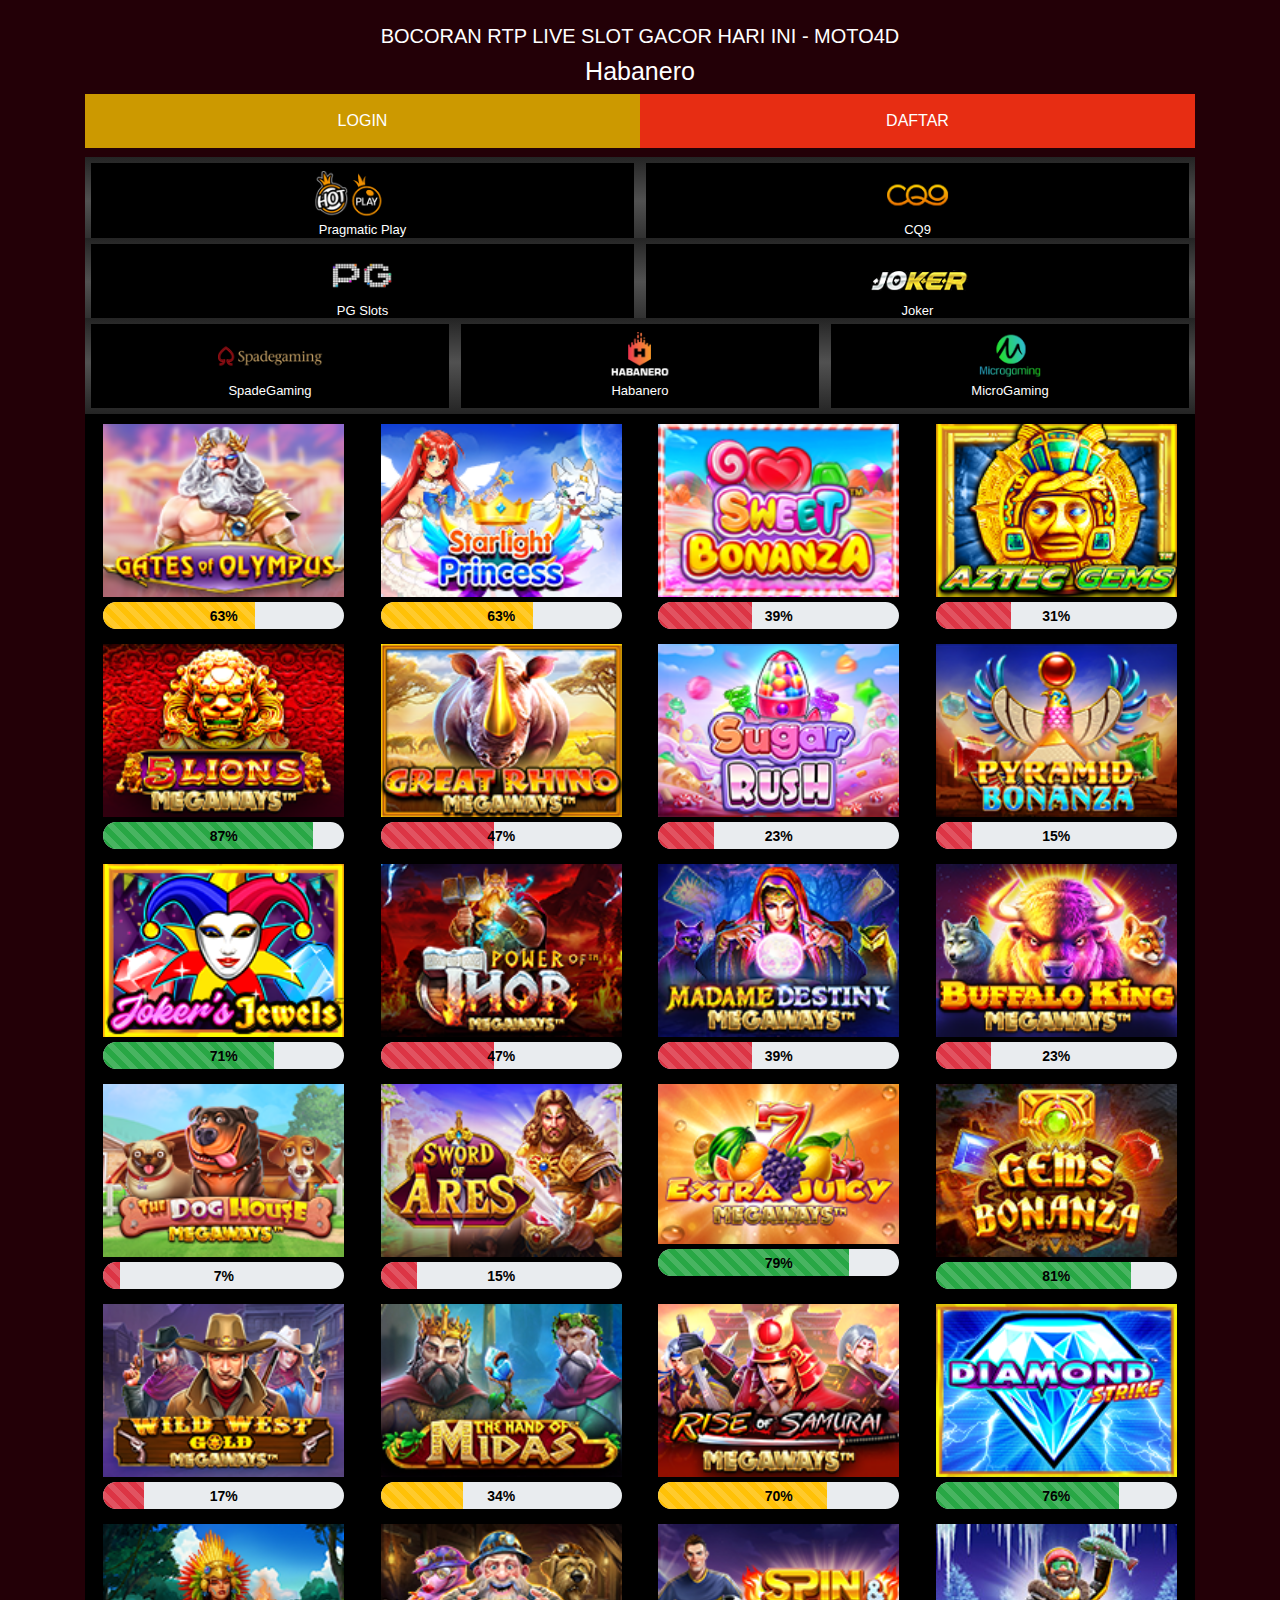
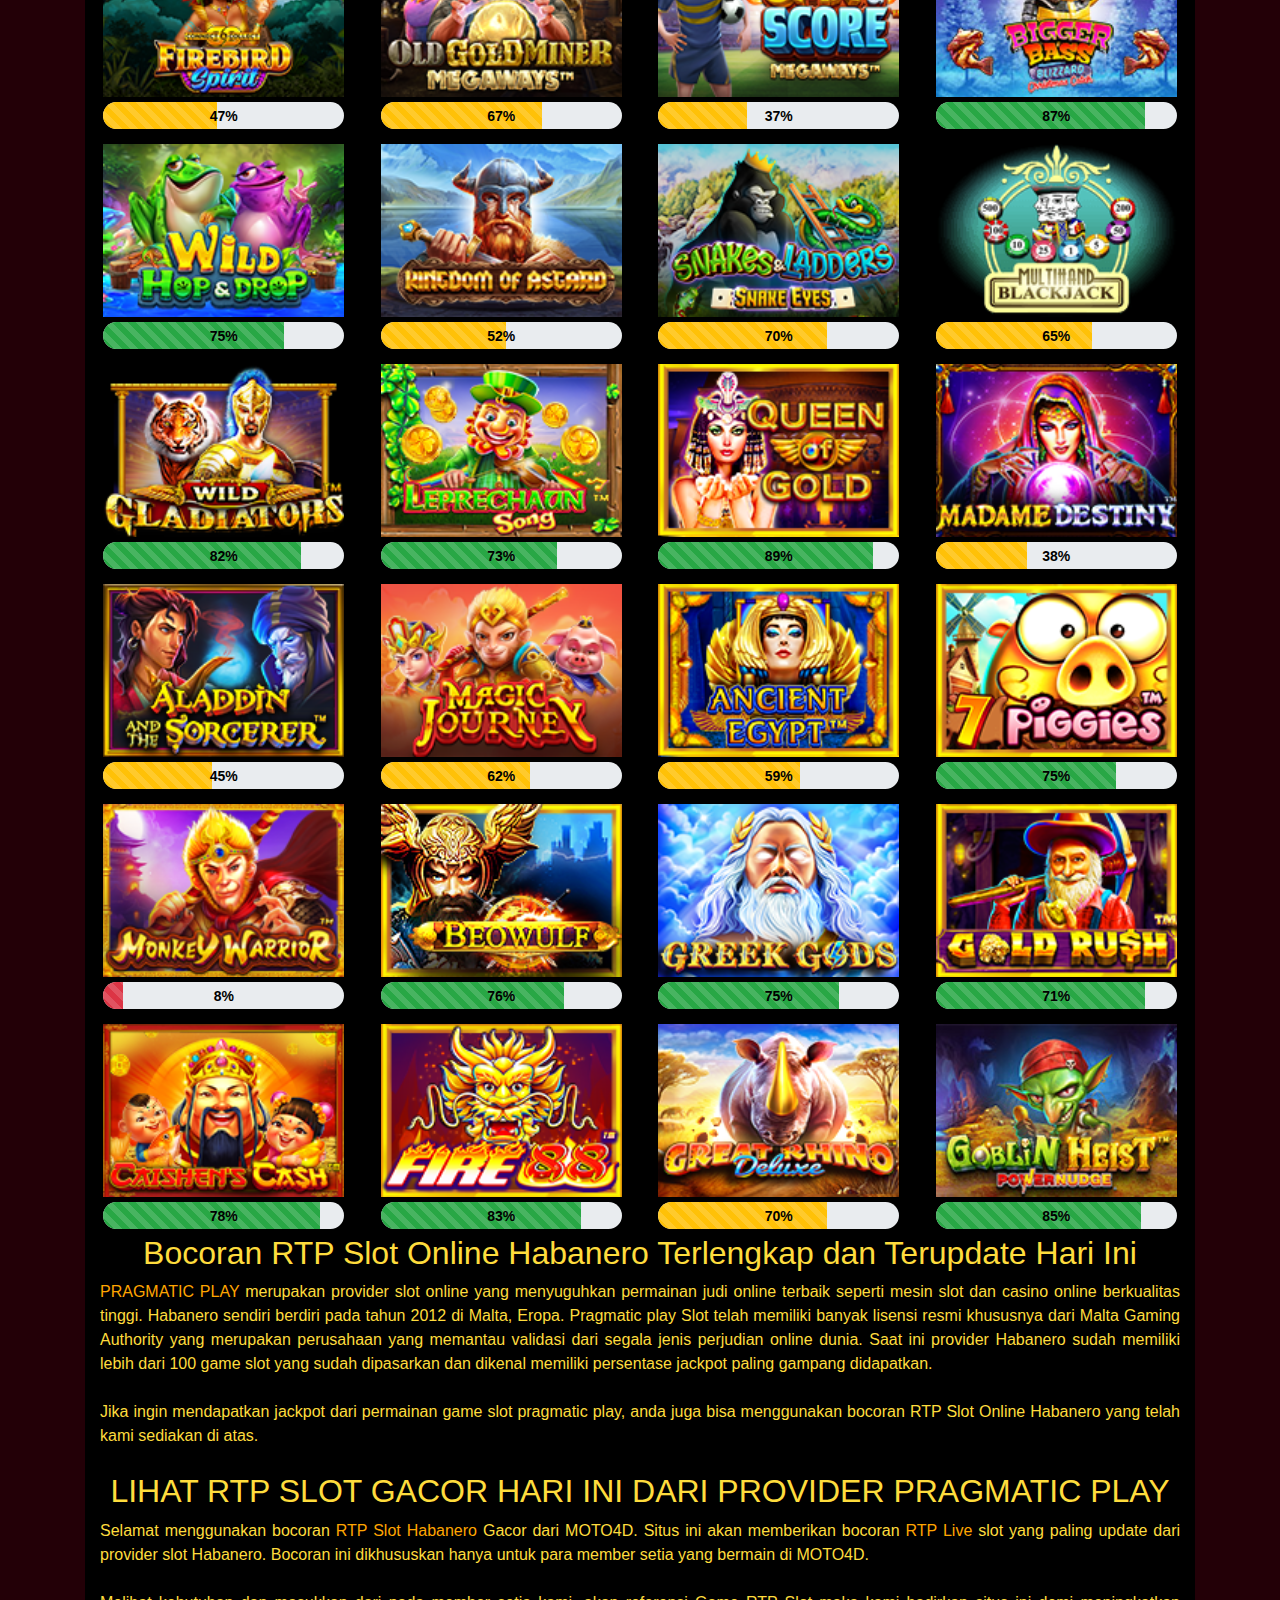
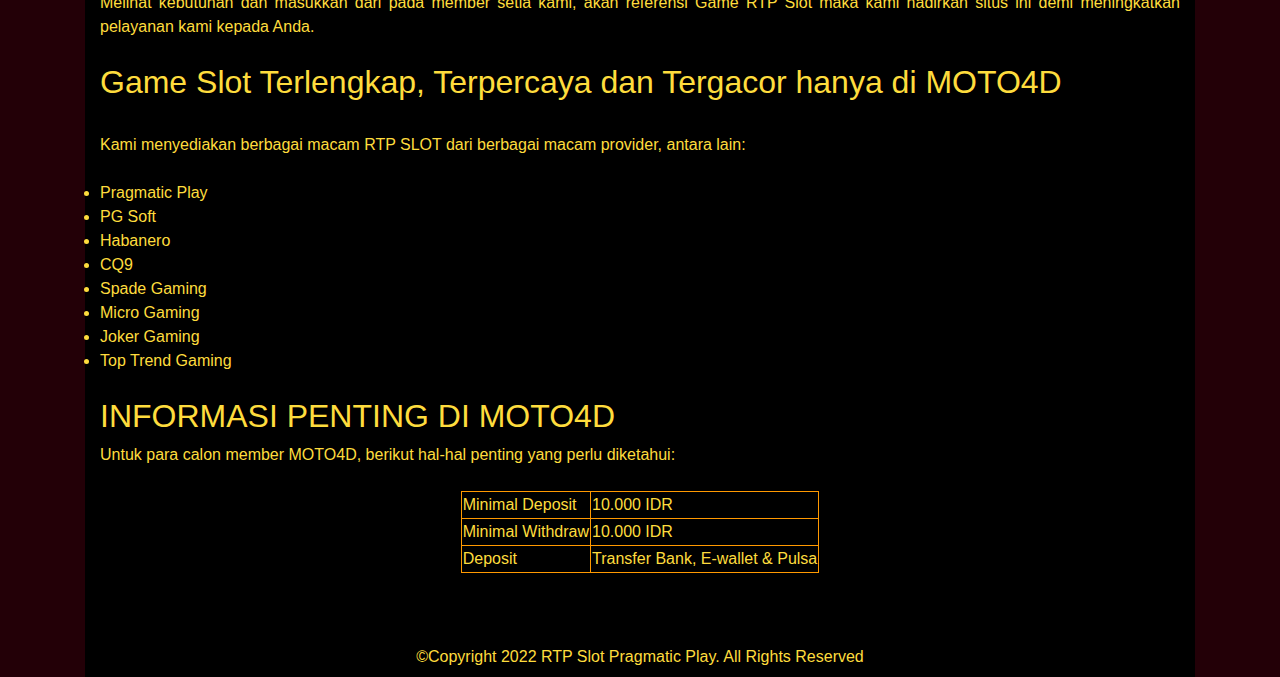
==== commit 507a5df8: "Update index.html" ====
--- a/pragmatic/pragmatic.github.io/index.html
+++ b/pragmatic/pragmatic.github.io/index.html
@@ -6,7 +6,7 @@
 
     <meta http-equiv="X-UA-Compatible" content="IE=edge">
     <meta name="viewport" content="width=device-width, initial-scale=1.0">
-    <title>TOTO4D: RTP Live Slot Gacor Hari Ini Dari Provider Slot Habanero</title>
+    <title>MOTO4D: RTP Live Slot Gacor Hari Ini Dari Provider Slot PRAGMATIC</title>
     <meta name="description" content="RTP Live slot gacor hari ini dari provider slot Habanero. Saksikan sekarang bocoran RTP Slot dari TOTO4D untuk provider Habanero.">
     <meta name="keywords" content="TOTO4D, rtp slot, info slot, bocoran slot, slot gacor, info slot gacor, bocoran slot hari ini, rtp slot tertinggi, TOTO4D slot">
     <link rel="canonical" href="https://infoseputarberitabola.blogspot.com/">
@@ -69,7 +69,7 @@
         <div class="adv">
             <div class="banner">
                 <a href="/">
-                    <center><img style="width: 30%" src="asset/mansion77.webp" alt=""></center>
+                    <center><img style="width: 100%" src="https://i.postimg.cc/k5P53wNB/Bonus-Rollingan5.jpg" alt=""></center>
                 </a>
             </div>
         </div>
@@ -772,13 +772,13 @@
                         <center>
                             <h2>Bocoran RTP Slot Online Habanero Terlengkap dan Terupdate Hari Ini</h2>
                         </center>
-                        <p><a href="./habanero" style="color: #FFA500">Habanero</a> merupakan provider slot online yang menyuguhkan permainan judi online terbaik seperti mesin slot dan casino online berkualitas tinggi. Habanero sendiri berdiri pada tahun
-                            2012 di Malta, Eropa. Habanero Slot telah memiliki banyak lisensi resmi khususnya dari Malta Gaming Authority yang merupakan perusahaan yang memantau validasi dari segala jenis perjudian online dunia. Saat ini provider Habanero
+                        <p><a href="./habanero" style="color: #FFA500">PRAGMATIC PLAY</a> merupakan provider slot online yang menyuguhkan permainan judi online terbaik seperti mesin slot dan casino online berkualitas tinggi. Habanero sendiri berdiri pada tahun
+                            2012 di Malta, Eropa. Pragmatic play Slot telah memiliki banyak lisensi resmi khususnya dari Malta Gaming Authority yang merupakan perusahaan yang memantau validasi dari segala jenis perjudian online dunia. Saat ini provider Habanero
                             sudah memiliki lebih dari 100 game slot yang sudah dipasarkan dan dikenal memiliki persentase jackpot paling gampang didapatkan.</p>
                         <br>
-                        <p>Jika ingin mendapatkan jackpot dari permainan game slot Habanero, anda juga bisa menggunakan bocoran RTP Slot Online Habanero yang telah kami sediakan di atas.</p><br>
+                        <p>Jika ingin mendapatkan jackpot dari permainan game slot pragmatic play, anda juga bisa menggunakan bocoran RTP Slot Online Habanero yang telah kami sediakan di atas.</p><br>
                         <center>
-                            <h2>LIHAT RTP SLOT GACOR HARI INI DARI PROVIDER HABANERO</h2>
+                            <h2>LIHAT RTP SLOT GACOR HARI INI DARI PROVIDER PRAGMATIC PLAY</h2>
                         </center>
 
                         <p>Selamat menggunakan bocoran<a href="./habanero" style="color: #FFA500"> RTP Slot Habanero</a> Gacor dari MOTO4D. Situs ini akan memberikan bocoran <a href="/" style="color: #FFA500">RTP Live</a> slot yang paling update dari provider
@@ -827,7 +827,7 @@
             </div>
             <div class="container" style="background-color: #000; color: #fedc3d;">
                 <div class="footer text-center pb-2"><br>
-                    <center><span>©Copyright 2022 RTP Slot Habanero. All Rights Reserved</span></center>
+                    <center><span>©Copyright 2022 RTP Slot Pragmatic Play. All Rights Reserved</span></center>
                 </div>
             </div>
         </section>
--- a/pragmatic/pragmatic.github.io/asset/style.css
+++ b/pragmatic/pragmatic.github.io/asset/style.css
@@ -132,7 +132,7 @@
 
 .card {
     float: left;
-    width: 20%;
+    width: 25%;
     background: transparent;
     border: none;
     text-align: center;
@@ -375,4 +375,4 @@
     .maintenance p {
         font-size: 5px;
     }
-}+}
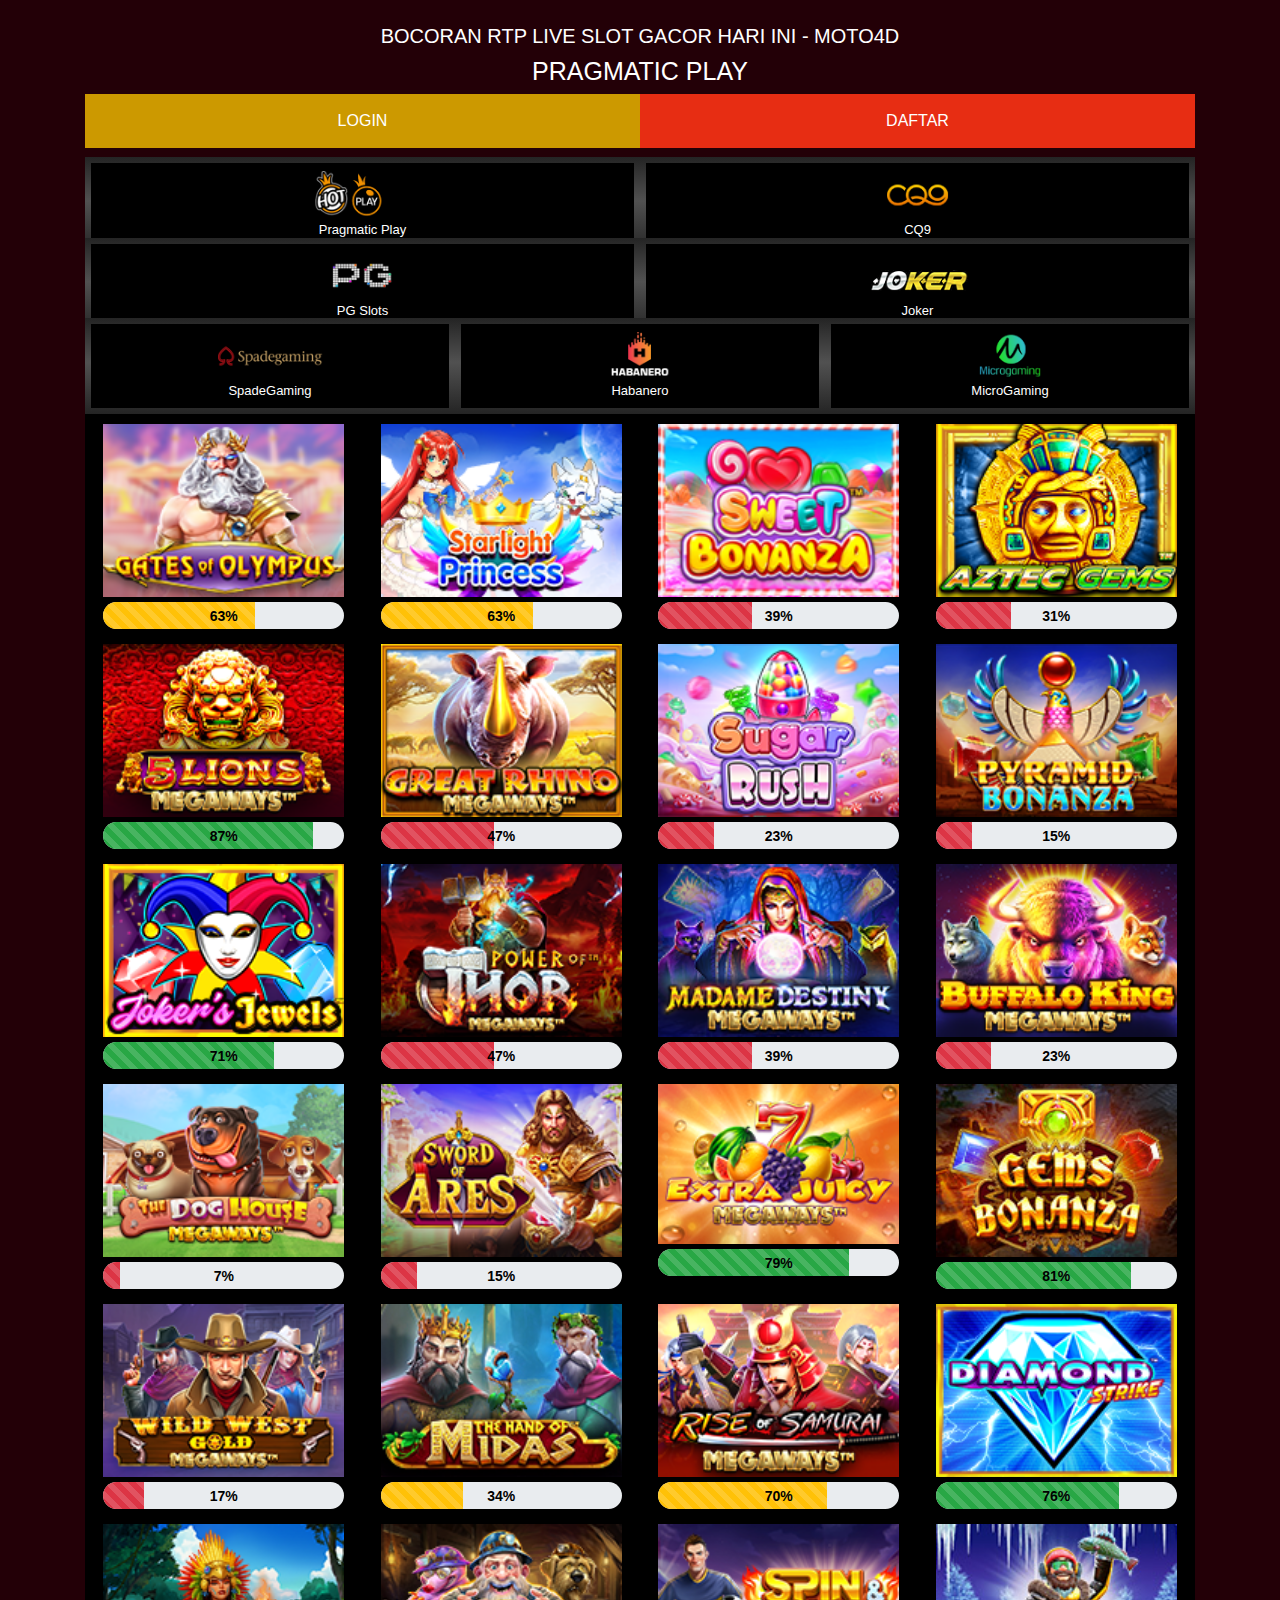
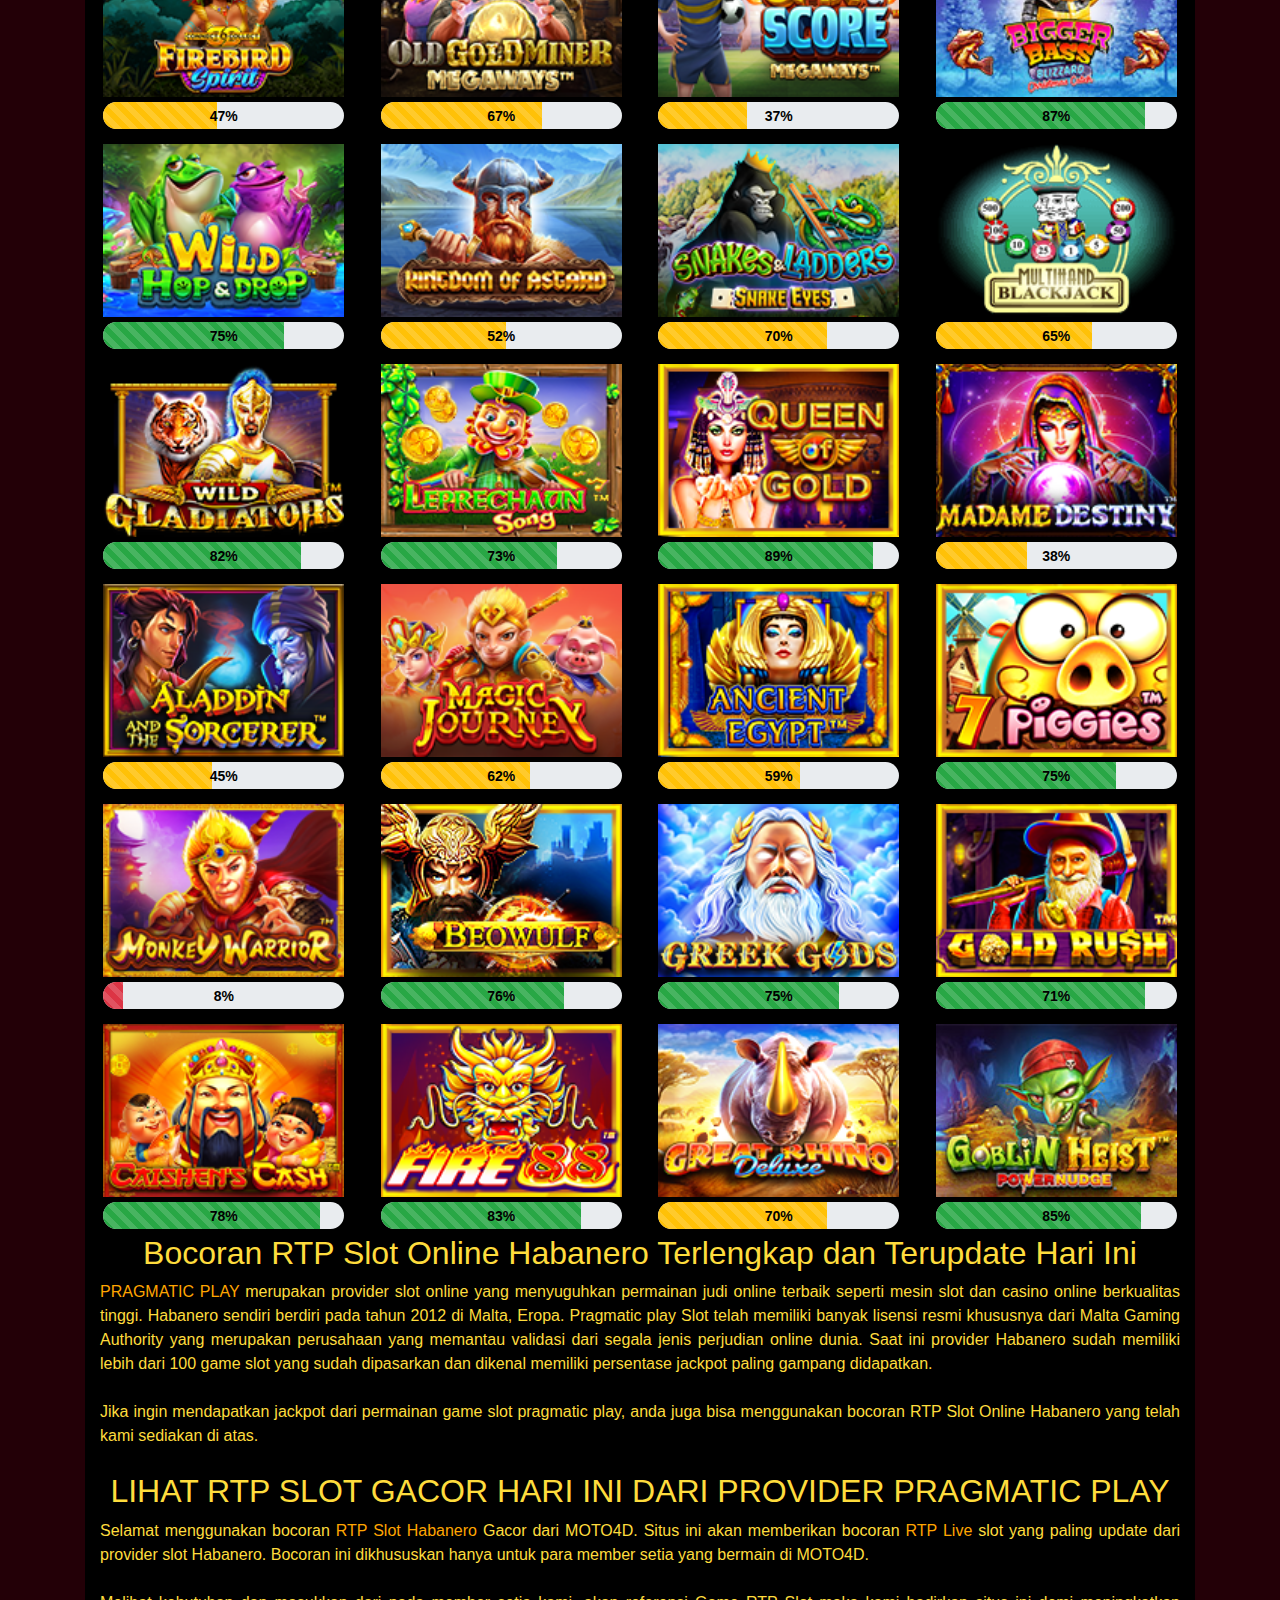
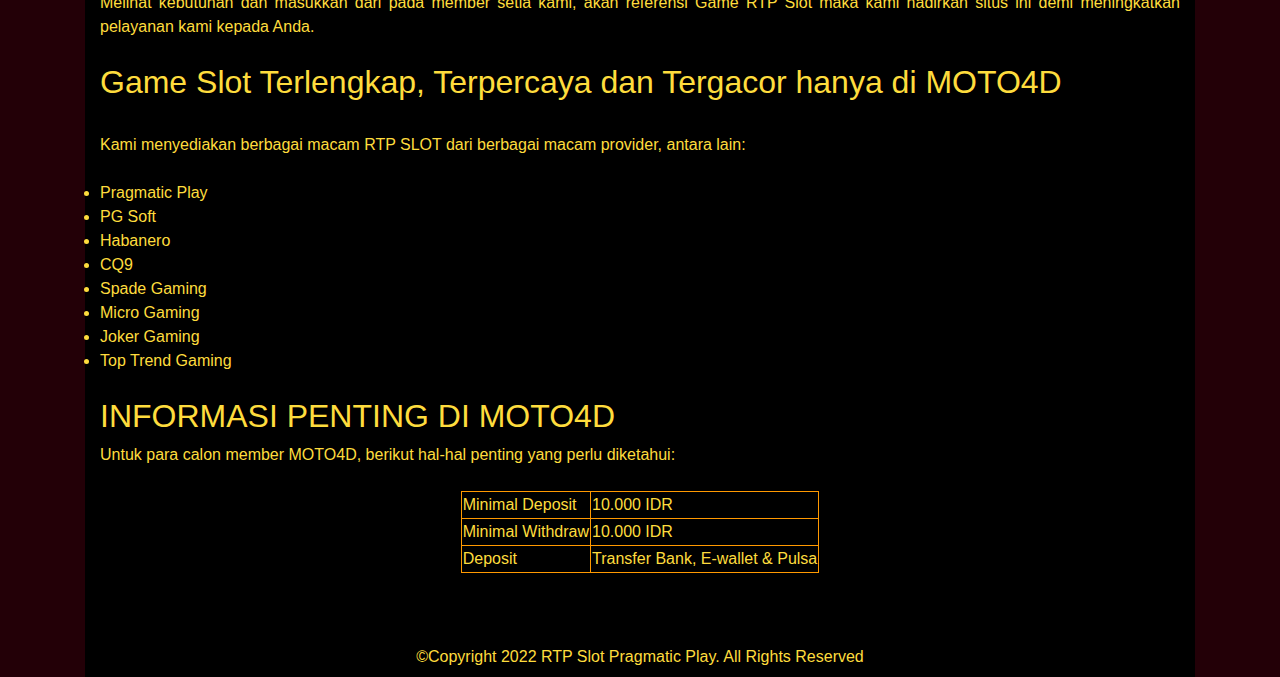
==== commit fad1ee02: "Update index.html" ====
--- a/pragmatic/pragmatic.github.io/index.html
+++ b/pragmatic/pragmatic.github.io/index.html
@@ -7,8 +7,8 @@
     <meta http-equiv="X-UA-Compatible" content="IE=edge">
     <meta name="viewport" content="width=device-width, initial-scale=1.0">
     <title>MOTO4D: RTP Live Slot Gacor Hari Ini Dari Provider Slot PRAGMATIC</title>
-    <meta name="description" content="RTP Live slot gacor hari ini dari provider slot Habanero. Saksikan sekarang bocoran RTP Slot dari TOTO4D untuk provider Habanero.">
-    <meta name="keywords" content="TOTO4D, rtp slot, info slot, bocoran slot, slot gacor, info slot gacor, bocoran slot hari ini, rtp slot tertinggi, TOTO4D slot">
+    <meta name="description" content="RTP Live slot gacor hari ini dari provider slot Pragmatic Play. Saksikan sekarang bocoran RTP Slot dari MOTO4D untuk provider pragmatic play.">
+    <meta name="keywords" content="MOTO4D, rtp slot, info slot, bocoran slot, slot gacor, info slot gacor, bocoran slot hari ini, rtp slot tertinggi, MOTO4D slot">
     <link rel="canonical" href="https://infoseputarberitabola.blogspot.com/">
     <link rel="shortcut icon" type="image/x-icon" href="assets/icon.webp">
     <meta name="google-site-verification" content="cZXFsjh5B56mvUSgOWACs1E_nUvMdkAeTqrQ44OXito">
@@ -75,7 +75,7 @@
         </div>
         <h5 style="text-align: center; color: #fff">BOCORAN RTP LIVE SLOT GACOR HARI INI - MOTO4D</h5>
         <div class="title">
-            <h2 style="font-size: 25px" class="title-text">Habanero</h2>
+            <h2 style="font-size: 25px" class="title-text">PRAGMATIC PLAY</h2>
         </div>
         <div class="link-container container"> <a href="https://infoseputarberitabola.blogspot.com/" class="register-button">LOGIN</a> <a href="https://infoseputarberitabola.blogspot.com/" class="login-button">DAFTAR</a> </div><br>
         <section class="slot">
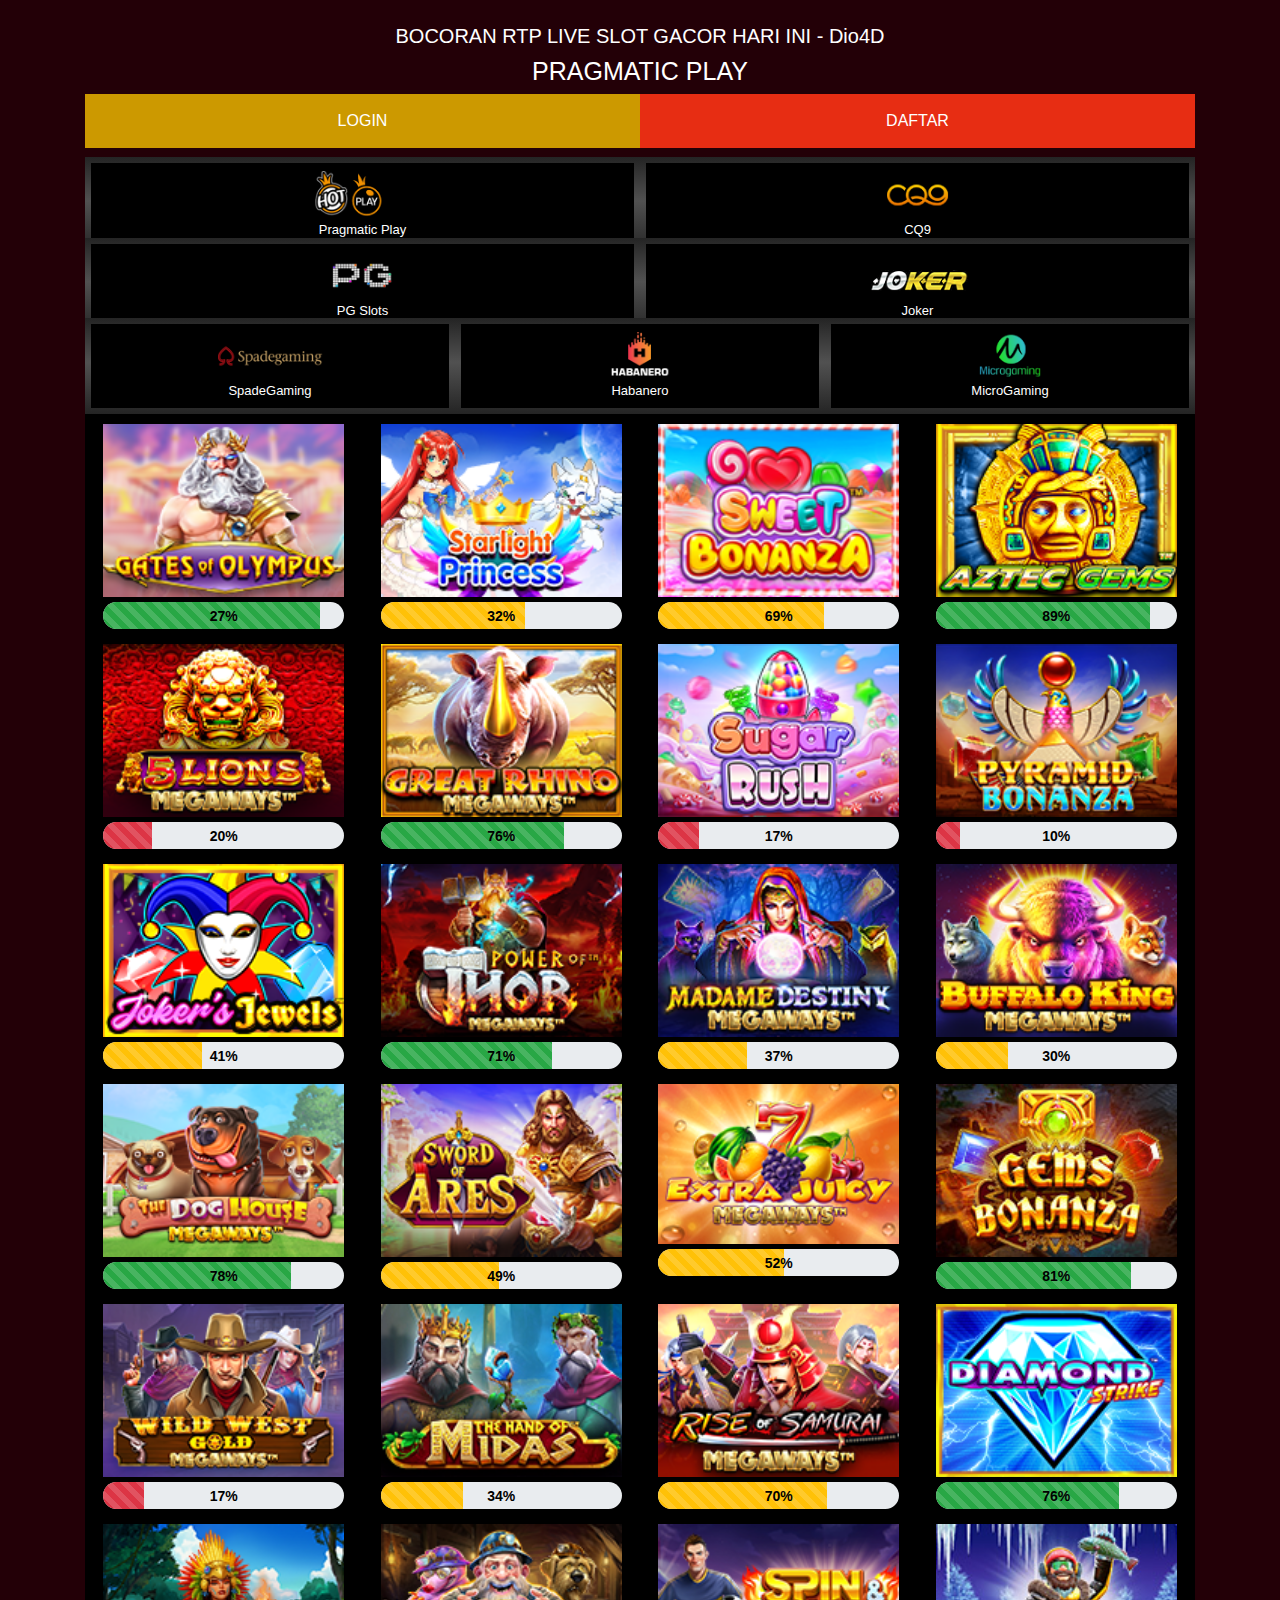
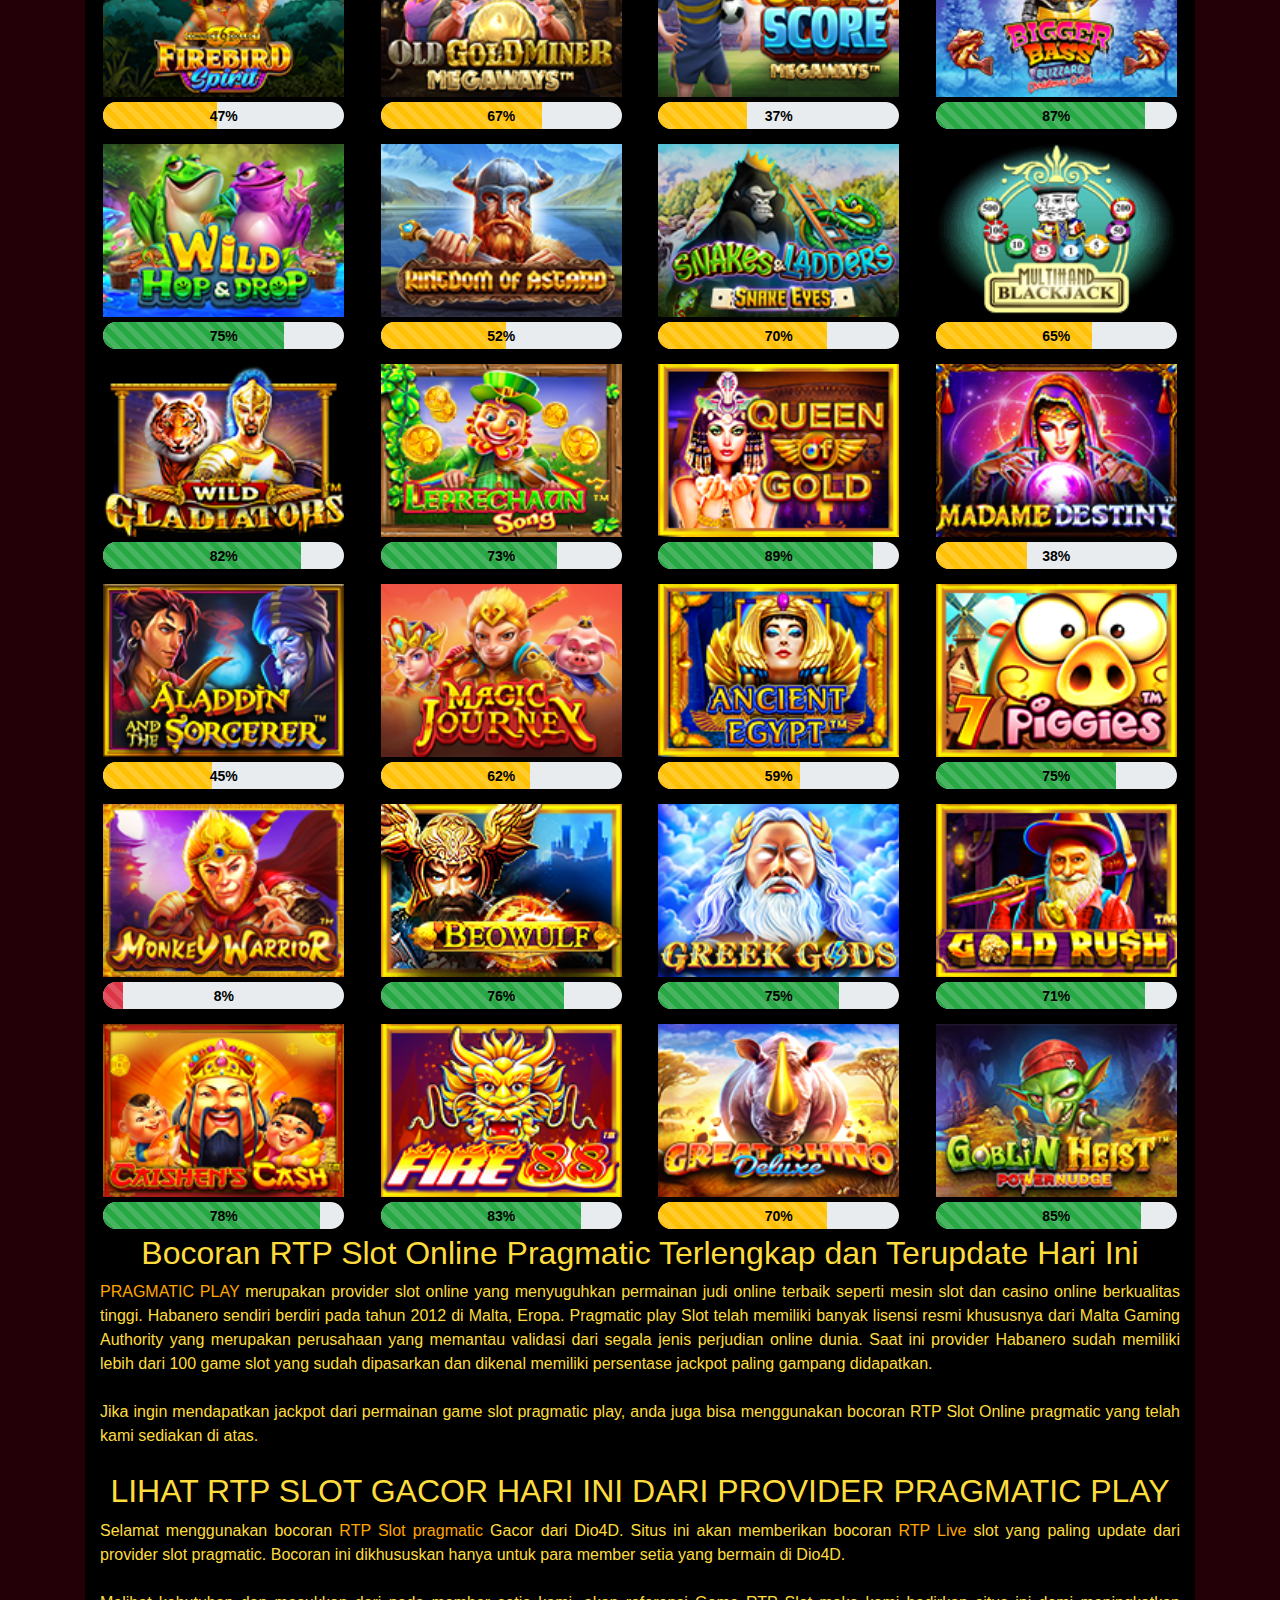
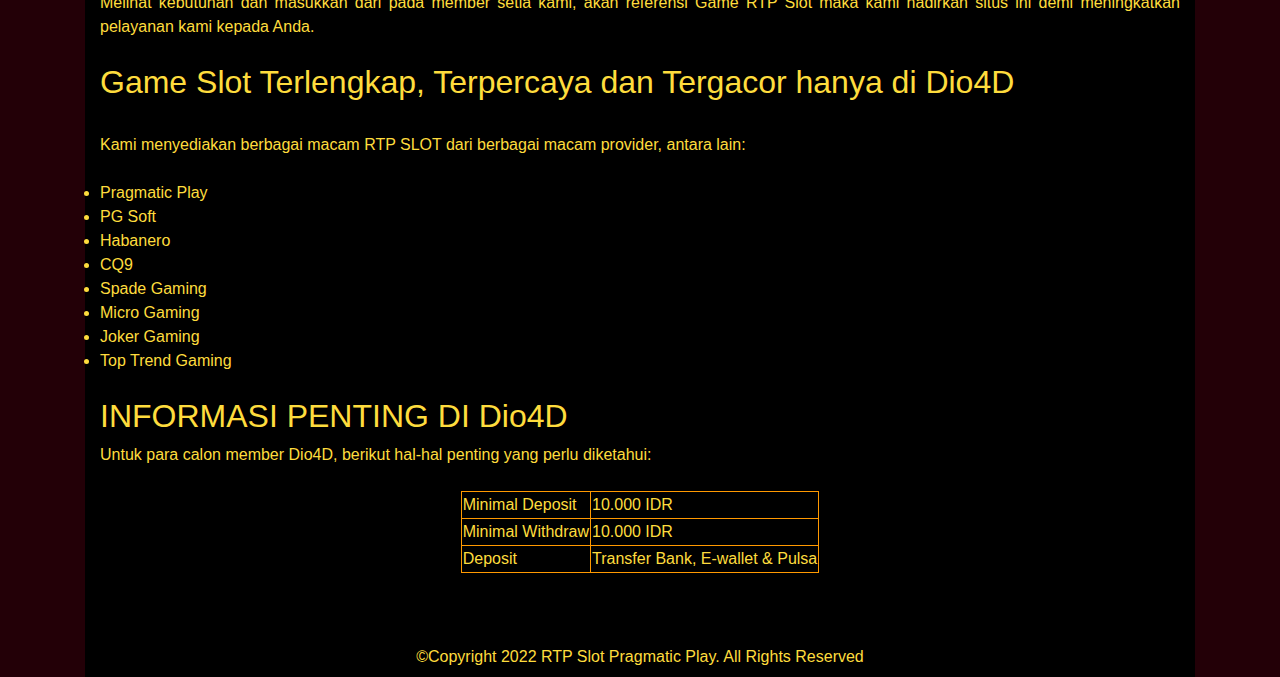
==== commit f3c577ec: "Update index.html" ====
--- a/pragmatic/pragmatic.github.io/index.html
+++ b/pragmatic/pragmatic.github.io/index.html
@@ -6,9 +6,9 @@
 
     <meta http-equiv="X-UA-Compatible" content="IE=edge">
     <meta name="viewport" content="width=device-width, initial-scale=1.0">
-    <title>MOTO4D: RTP Live Slot Gacor Hari Ini Dari Provider Slot PRAGMATIC</title>
-    <meta name="description" content="RTP Live slot gacor hari ini dari provider slot Pragmatic Play. Saksikan sekarang bocoran RTP Slot dari MOTO4D untuk provider pragmatic play.">
-    <meta name="keywords" content="MOTO4D, rtp slot, info slot, bocoran slot, slot gacor, info slot gacor, bocoran slot hari ini, rtp slot tertinggi, MOTO4D slot">
+    <title>Dio4D: RTP Live Slot Gacor Hari Ini Dari Provider Slot PRAGMATIC</title>
+    <meta name="description" content="RTP Live slot gacor hari ini dari provider slot Pragmatic Play. Saksikan sekarang bocoran RTP Slot dari Dio4D untuk provider pragmatic play.">
+    <meta name="keywords" content="Dio4D, rtp slot, info slot, bocoran slot, slot gacor, info slot gacor, bocoran slot hari ini, rtp slot tertinggi, Dio4D slot">
     <link rel="canonical" href="https://infoseputarberitabola.blogspot.com/">
     <link rel="shortcut icon" type="image/x-icon" href="assets/icon.webp">
     <meta name="google-site-verification" content="cZXFsjh5B56mvUSgOWACs1E_nUvMdkAeTqrQ44OXito">
@@ -73,7 +73,7 @@
                 </a>
             </div>
         </div>
-        <h5 style="text-align: center; color: #fff">BOCORAN RTP LIVE SLOT GACOR HARI INI - MOTO4D</h5>
+        <h5 style="text-align: center; color: #fff">BOCORAN RTP LIVE SLOT GACOR HARI INI - Dio4D</h5>
         <div class="title">
             <h2 style="font-size: 25px" class="title-text">PRAGMATIC PLAY</h2>
         </div>
@@ -770,23 +770,23 @@
                 <article class="word">
                     <div class="site-description">
                         <center>
-                            <h2>Bocoran RTP Slot Online Habanero Terlengkap dan Terupdate Hari Ini</h2>
+                            <h2>Bocoran RTP Slot Online Pragmatic Terlengkap dan Terupdate Hari Ini</h2>
                         </center>
                         <p><a href="./habanero" style="color: #FFA500">PRAGMATIC PLAY</a> merupakan provider slot online yang menyuguhkan permainan judi online terbaik seperti mesin slot dan casino online berkualitas tinggi. Habanero sendiri berdiri pada tahun
                             2012 di Malta, Eropa. Pragmatic play Slot telah memiliki banyak lisensi resmi khususnya dari Malta Gaming Authority yang merupakan perusahaan yang memantau validasi dari segala jenis perjudian online dunia. Saat ini provider Habanero
                             sudah memiliki lebih dari 100 game slot yang sudah dipasarkan dan dikenal memiliki persentase jackpot paling gampang didapatkan.</p>
                         <br>
-                        <p>Jika ingin mendapatkan jackpot dari permainan game slot pragmatic play, anda juga bisa menggunakan bocoran RTP Slot Online Habanero yang telah kami sediakan di atas.</p><br>
+                        <p>Jika ingin mendapatkan jackpot dari permainan game slot pragmatic play, anda juga bisa menggunakan bocoran RTP Slot Online pragmatic yang telah kami sediakan di atas.</p><br>
                         <center>
                             <h2>LIHAT RTP SLOT GACOR HARI INI DARI PROVIDER PRAGMATIC PLAY</h2>
                         </center>
 
-                        <p>Selamat menggunakan bocoran<a href="./habanero" style="color: #FFA500"> RTP Slot Habanero</a> Gacor dari MOTO4D. Situs ini akan memberikan bocoran <a href="/" style="color: #FFA500">RTP Live</a> slot yang paling update dari provider
-                            slot Habanero. Bocoran ini dikhususkan hanya untuk para member setia yang bermain di MOTO4D.</p><br>
+                        <p>Selamat menggunakan bocoran<a href="./pragmatic" style="color: #FFA500"> RTP Slot pragmatic</a> Gacor dari Dio4D. Situs ini akan memberikan bocoran <a href="/" style="color: #FFA500">RTP Live</a> slot yang paling update dari provider
+                            slot pragmatic. Bocoran ini dikhususkan hanya untuk para member setia yang bermain di Dio4D.</p><br>
 
                         <p>Melihat kebutuhan dan masukkan dari pada member setia kami, akan referensi Game RTP Slot maka kami hadirkan situs ini demi meningkatkan pelayanan kami kepada Anda.</p><br>
 
-                        <h2>Game Slot Terlengkap, Terpercaya dan Tergacor hanya di MOTO4D</h2>
+                        <h2>Game Slot Terlengkap, Terpercaya dan Tergacor hanya di Dio4D</h2>
 
                         <br>
 
@@ -801,9 +801,9 @@
                         <li>Top Trend Gaming</li>
                         <br>
 
-                        <h2>INFORMASI PENTING DI MOTO4D</h2>
-
-                        <p>Untuk para calon member MOTO4D, berikut hal-hal penting yang perlu diketahui:</p><br>
+                        <h2>INFORMASI PENTING DI Dio4D</h2>
+
+                        <p>Untuk para calon member Dio4D, berikut hal-hal penting yang perlu diketahui:</p><br>
                         <table style="border-color: #ff9900; margin-left: auto; margin-right: auto;" border="1">
                             <tbody>
                                 <tr>
@@ -832,44 +832,19 @@
             </div>
         </section>
     </div>
-    <script>
-        window.__lc = window.__lc || {};
-        window.__lc.license = 13085046;;
-        (function(n, t, c) {
-            function i(n) {
-                return e._h ? e._h.apply(null, n) : e._q.push(n)
-            }
-            var e = {
-                _q: [],
-                _h: null,
-                _v: "2.0",
-                on: function() {
-                    i(["on", c.call(arguments)])
-                },
-                once: function() {
-                    i(["once", c.call(arguments)])
-                },
-                off: function() {
-                    i(["off", c.call(arguments)])
-                },
-                get: function() {
-                    if (!e._h) throw new Error("[LiveChatWidget] You can't use getters before load.");
-                    return i(["get", c.call(arguments)])
-                },
-                call: function() {
-                    i(["call", c.call(arguments)])
-                },
-                init: function() {
-                    var n = t.createElement("script");
-                    n.async = !0, n.type = "text/javascript", n.src = "https://cdn.livechatinc.com/tracking.js", t.head.appendChild(n)
-                }
-            };
-            !n.__lc.asyncInit && e.init(), n.LiveChatWidget = n.LiveChatWidget || e
-        }(window, document, [].slice))
-    </script>
-    <noscript><a href="https://www.livechatinc.com/chat-with/13085046/" rel="nofollow">Chat with us</a>, powered by <a href="https://www.livechatinc.com/?welcome" rel="noopener nofollow" target="_blank">LiveChat</a></noscript>
-    <!-- End of LiveChat code -->
-    <script src="assethabanero/habanero.js"></script>
+    <!--Start of Tawk.to Script-->
+<script type="text/javascript">
+var Tawk_API=Tawk_API||{}, Tawk_LoadStart=new Date();
+(function(){
+var s1=document.createElement("script"),s0=document.getElementsByTagName("script")[0];
+s1.async=true;
+s1.src='https://embed.tawk.to/63d40b67474251287910017e/1gnq4p3t4';
+s1.charset='UTF-8';
+s1.setAttribute('crossorigin','*');
+s0.parentNode.insertBefore(s1,s0);
+})();
+</script>
+<!--End of Tawk.to Script-->
 
     <!-- <div id="chat-widget-container" style="opacity: 1; visibility: visible; z-index: 2147483639; position: fixed; bottom: 0px; width: 281px; height: 53px; max-width: 100%; max-height: calc(100% - 0px); min-height: 0px; min-width: 0px; background-color: transparent; border: 0px; overflow: hidden; right: 0px; transition: none 0s ease 0s !important;"><iframe allow="autoplay; microphone *; camera *; display-capture *; picture-in-picture *; fullscreen *;" src="assethabanero/open_chat.html" allowtransparency="true" id="chat-widget" name="chat-widget" title="LiveChat chat widget" scrolling="no" style="width: 100%; height: 100%; min-height: 0px; min-width: 0px; margin: 0px; padding: 0px; background-image: none; background-position: 0% 0%; background-size: initial; background-attachment: scroll; background-origin: initial; background-clip: initial; background-color: rgba(0, 0, 0, 0); border-width: 0px; float: none; position: absolute; inset: 0px; transition: none 0s ease 0s !important;"></iframe></div> -->
 </body>
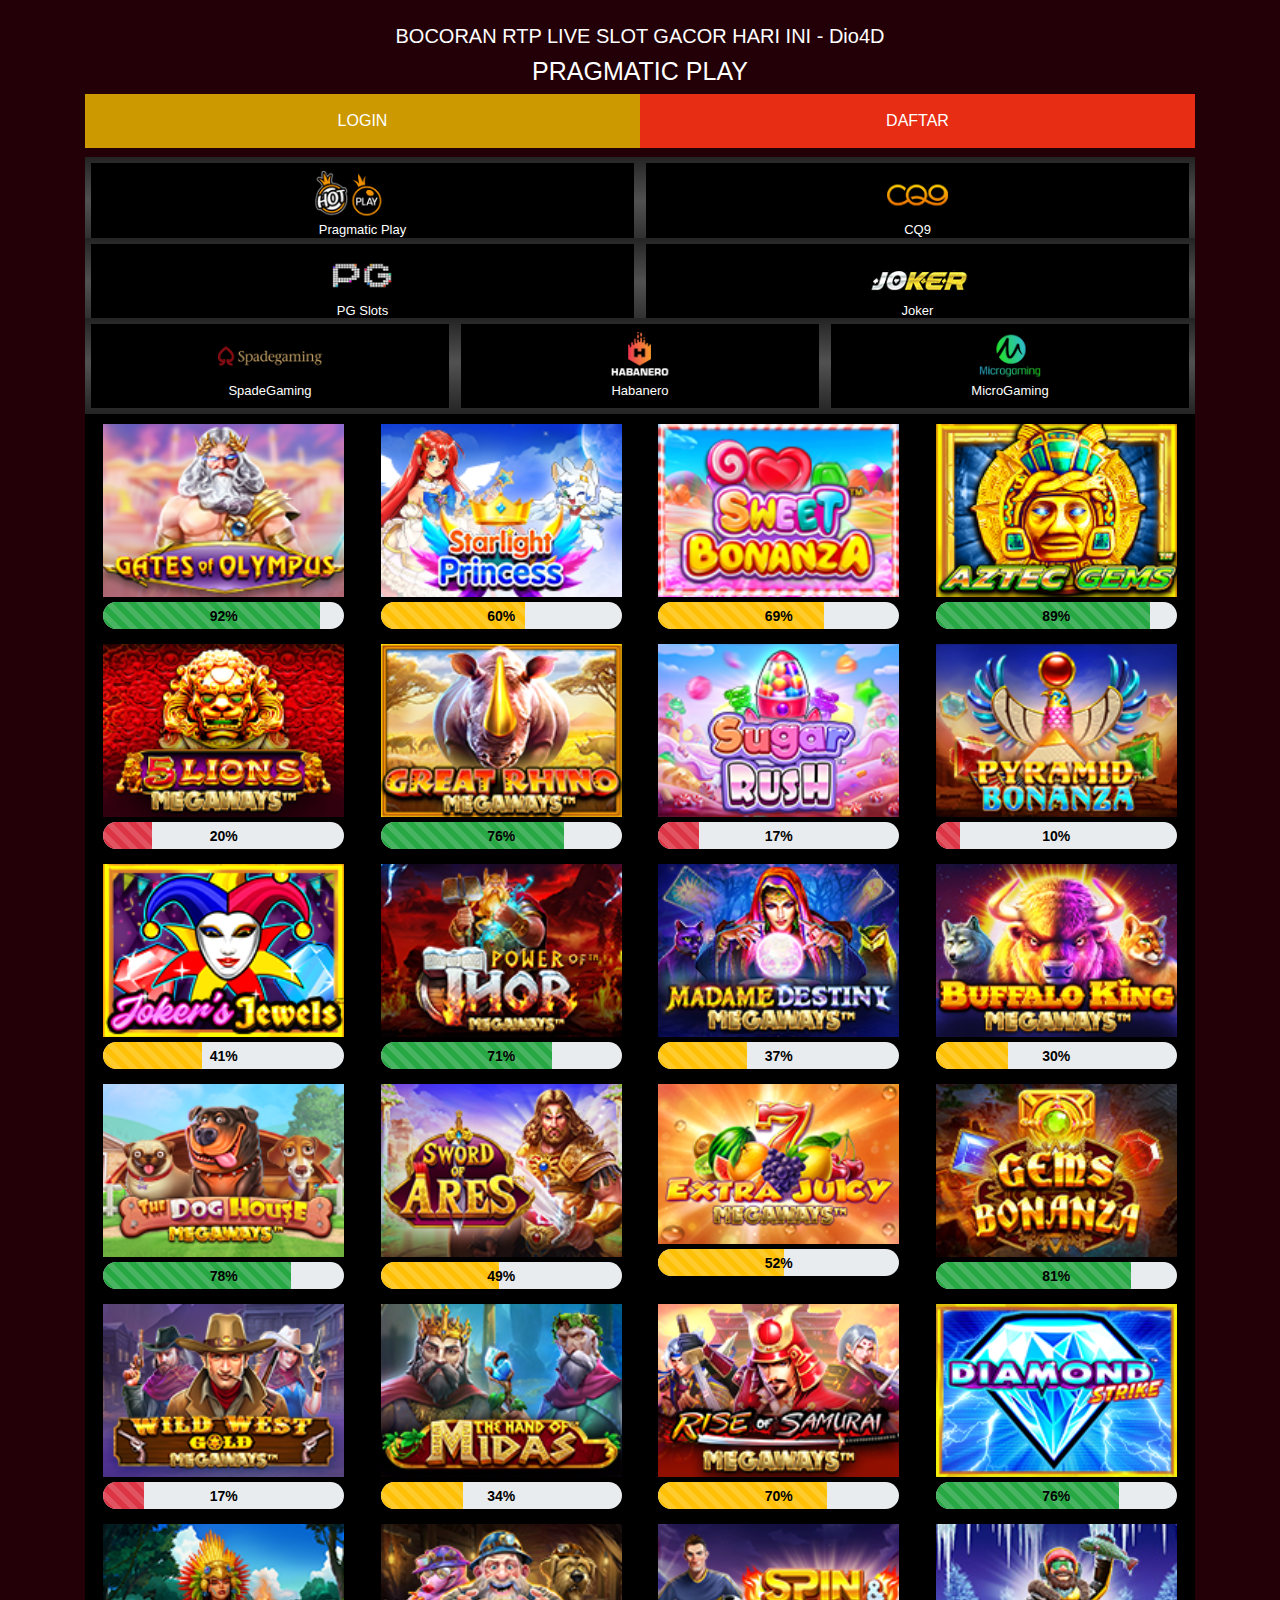
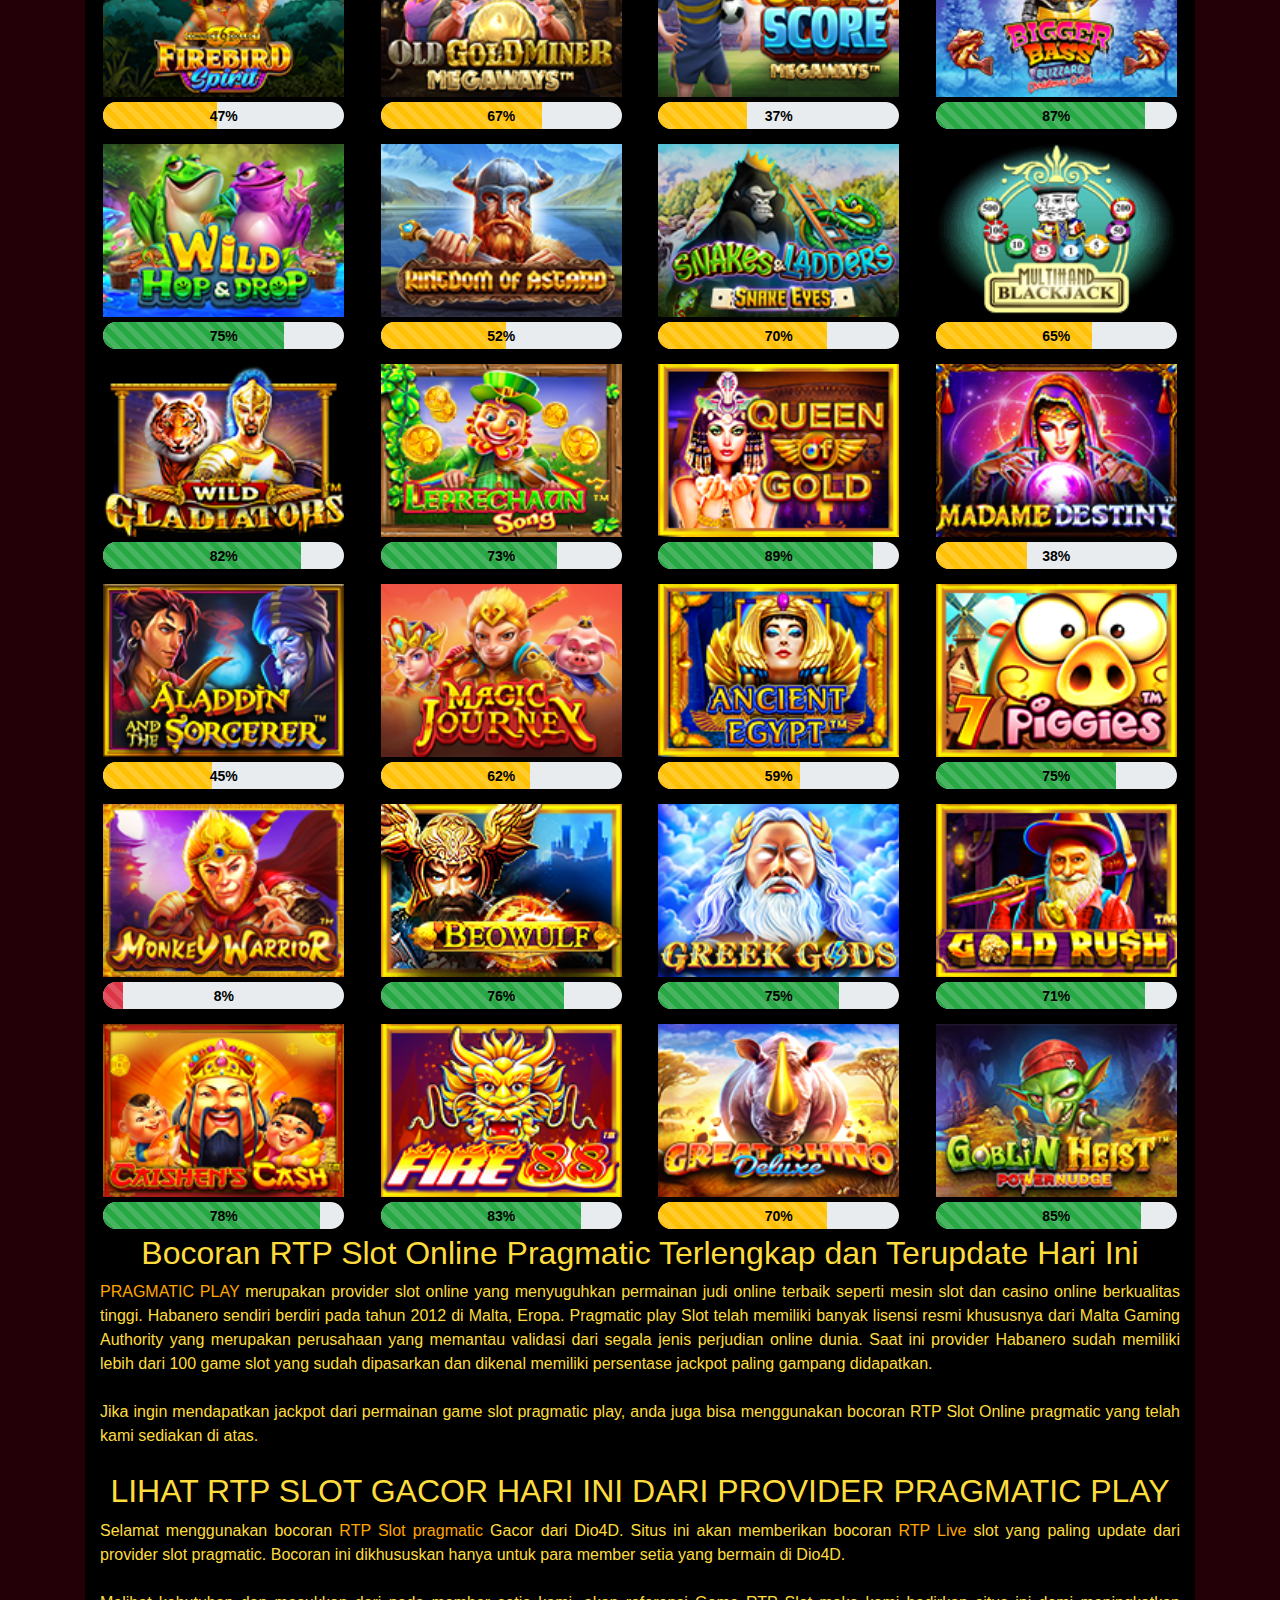
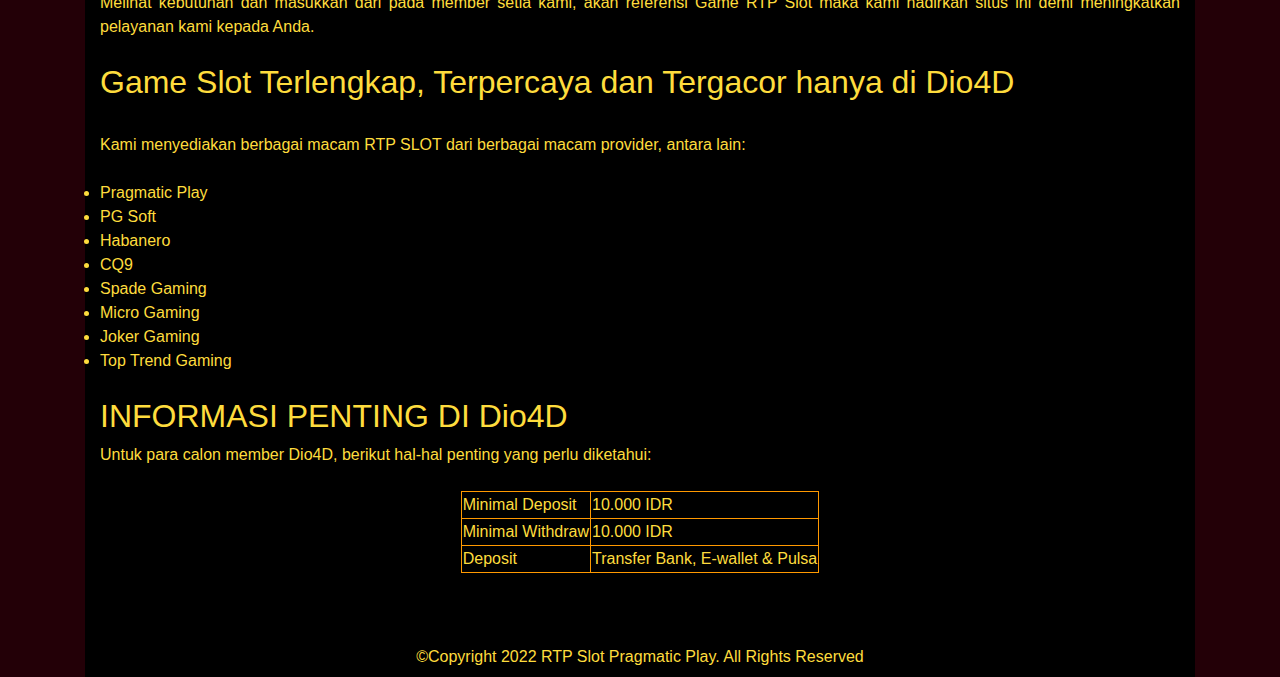
==== commit eb026edd: "Update index.html" ====
--- a/pragmatic/pragmatic.github.io/index.html
+++ b/pragmatic/pragmatic.github.io/index.html
@@ -157,7 +157,7 @@
                                     <img class="img-zoom" src="assethabanero/1.png" alt="" style="width: 90%; margin: 5px 0 5px 0">
                                 </a>
                             <div style="z-index: 10" class="percent">
-                                <p id="percent-txt-1" style="z-index: 15">27%</p>
+                                <p id="percent-txt-1" style="z-index: 15">92%</p>
                                 <div id="percent-bar-1" class="percent-bar green" role="progressbar" aria-valuemin="0" aria-valuemax="100" aria-valuenow="90" style="width: 90%;"></div>
                             </div>
                         </div>
@@ -171,7 +171,7 @@
                                     <img class="img-zoom" src="assethabanero/2.png" alt="" style="width: 90%; margin: 5px 0 5px 0">
                                 </a>
                             <div style="z-index: 10" class="percent">
-                                <p id="percent-txt-2" style="z-index: 15">32%</p>
+                                <p id="percent-txt-2" style="z-index: 15">60%</p>
                                 <div id="percent-bar-2" class="percent-bar yellow" role="progressbar" aria-valuemin="0" aria-valuemax="100" aria-valuenow="60" style="width: 60%;"></div>
                             </div>
                         </div>
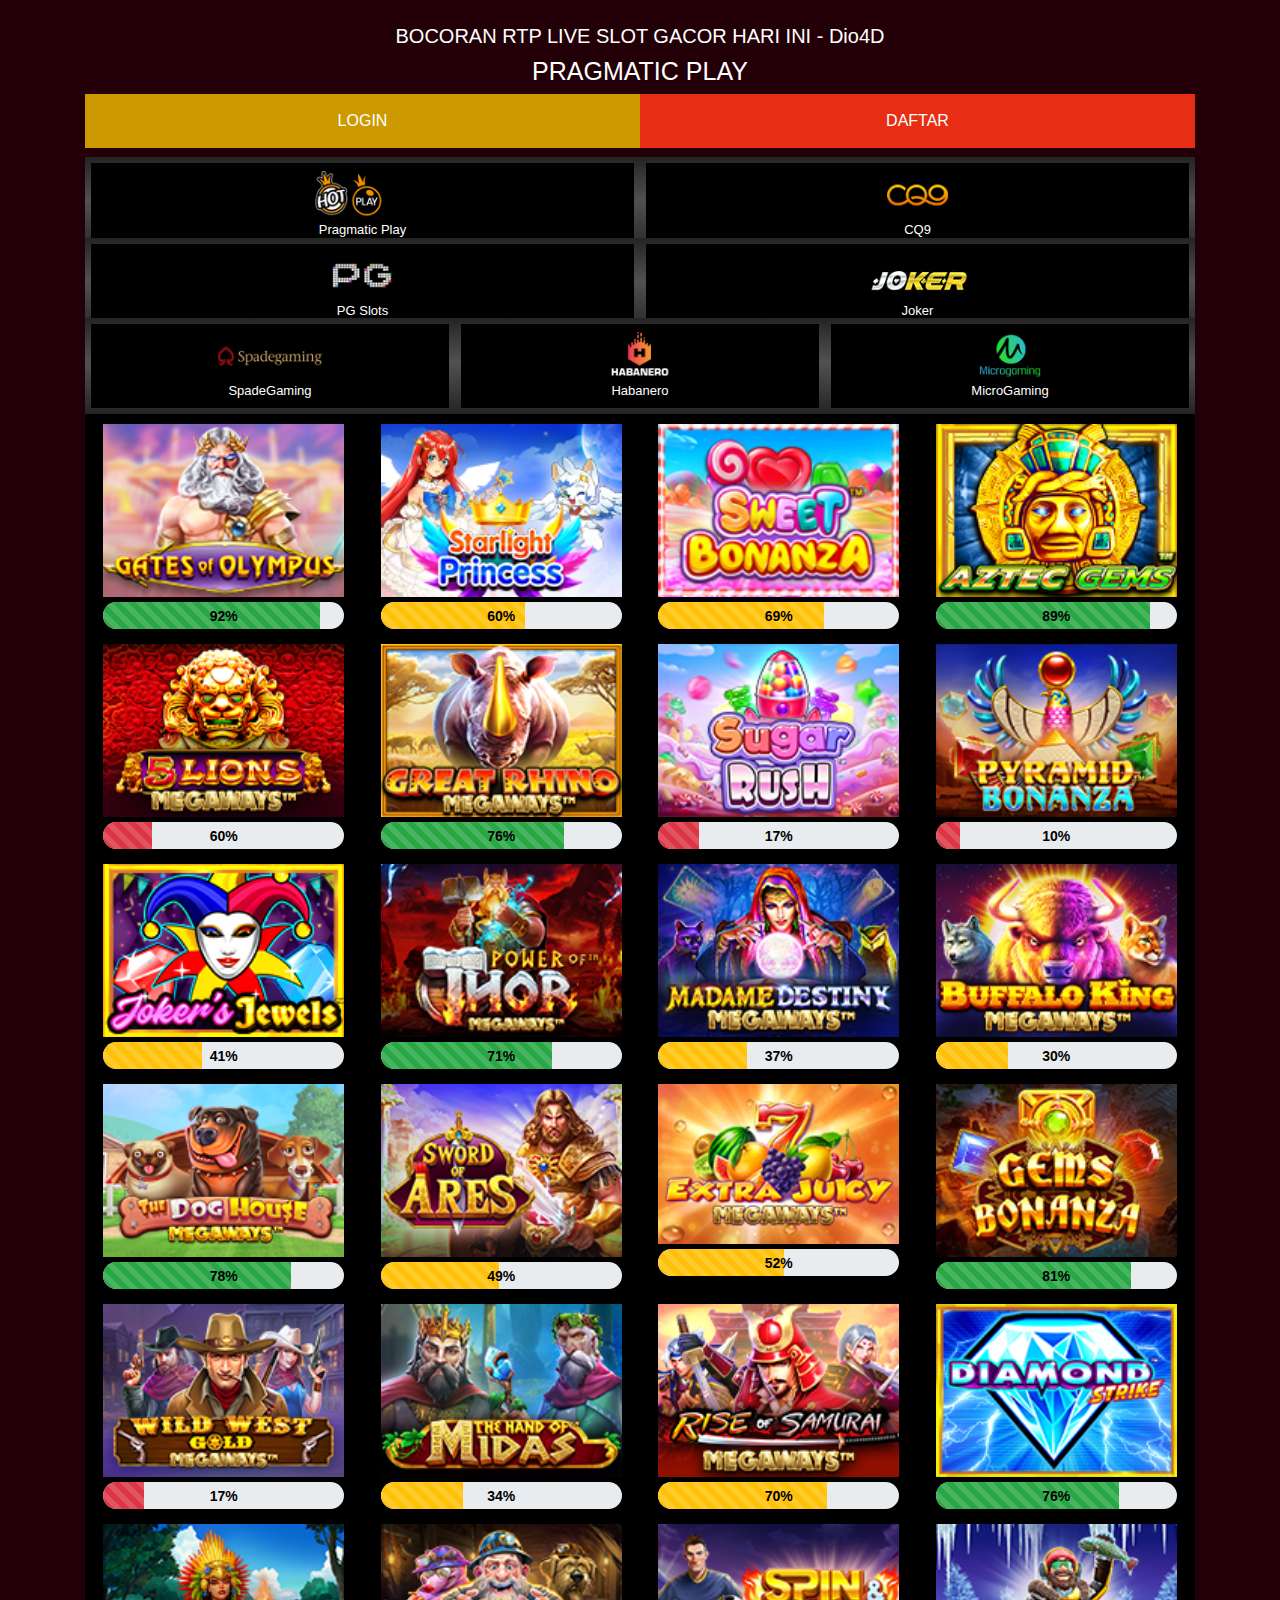
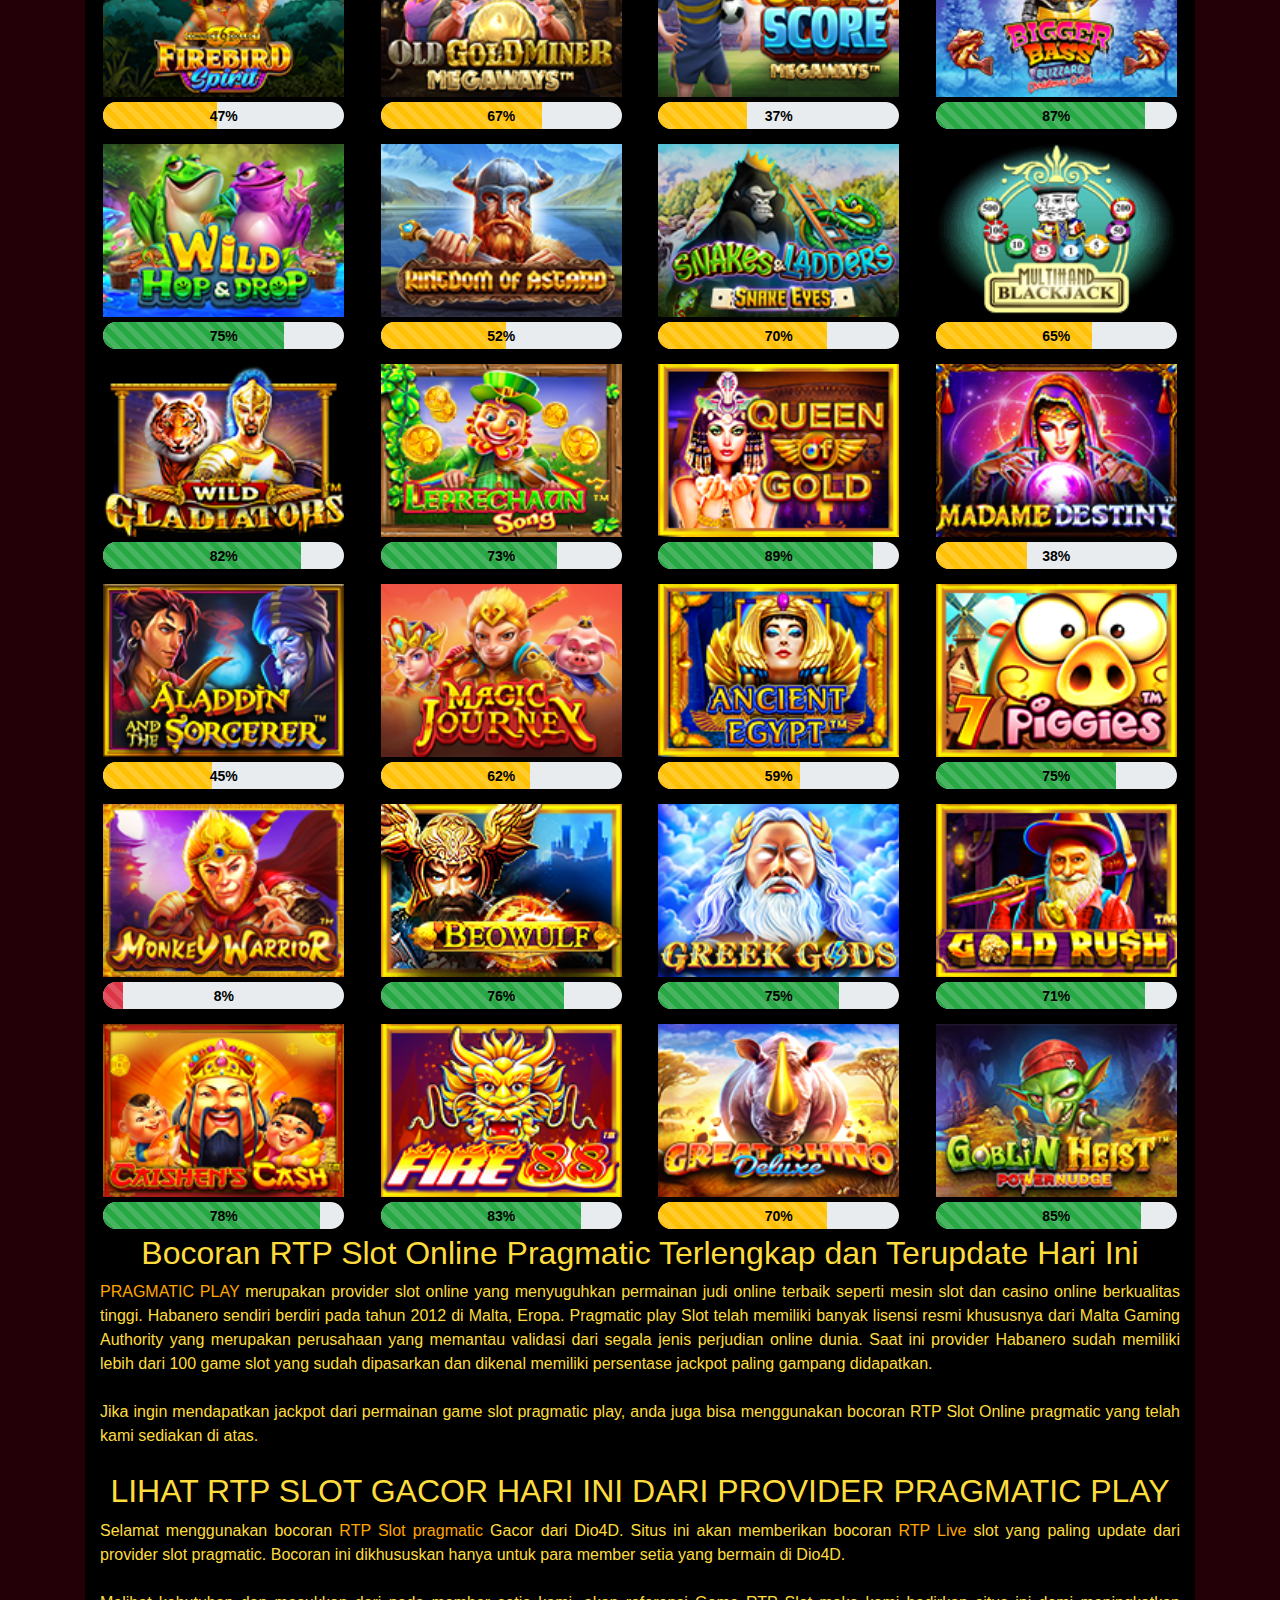
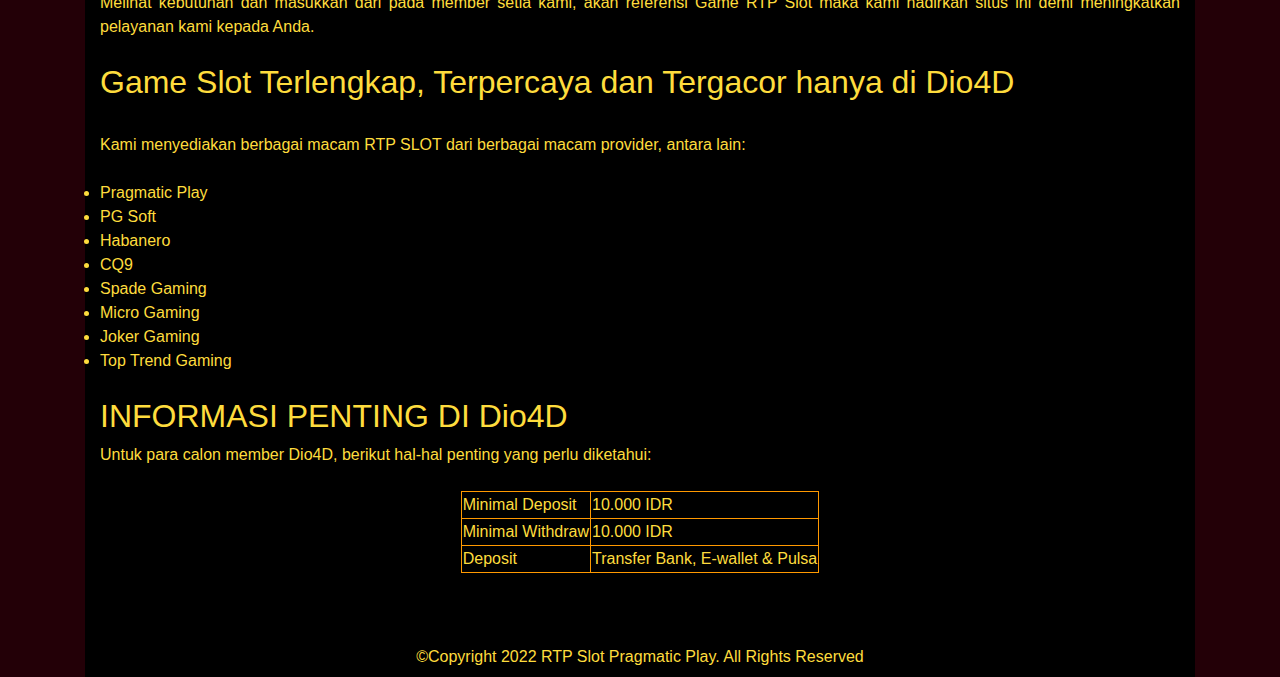
==== commit c61c404b: "Update index.html" ====
--- a/pragmatic/pragmatic.github.io/index.html
+++ b/pragmatic/pragmatic.github.io/index.html
@@ -213,7 +213,7 @@
                                     <img class="img-zoom" src="assethabanero/5.png" alt="" style="width: 90%; margin: 5px 0 5px 0">
                                 </a>
                             <div style="z-index: 10" class="percent">
-                                <p id="percent-txt-5" style="z-index: 15">20%</p>
+                                <p id="percent-txt-5" style="z-index: 15">60%</p>
                                 <div id="percent-bar-5" class="percent-bar red" role="progressbar" aria-valuemin="0" aria-valuemax="100" aria-valuenow="20" style="width: 20%;"></div>
                             </div>
                         </div>
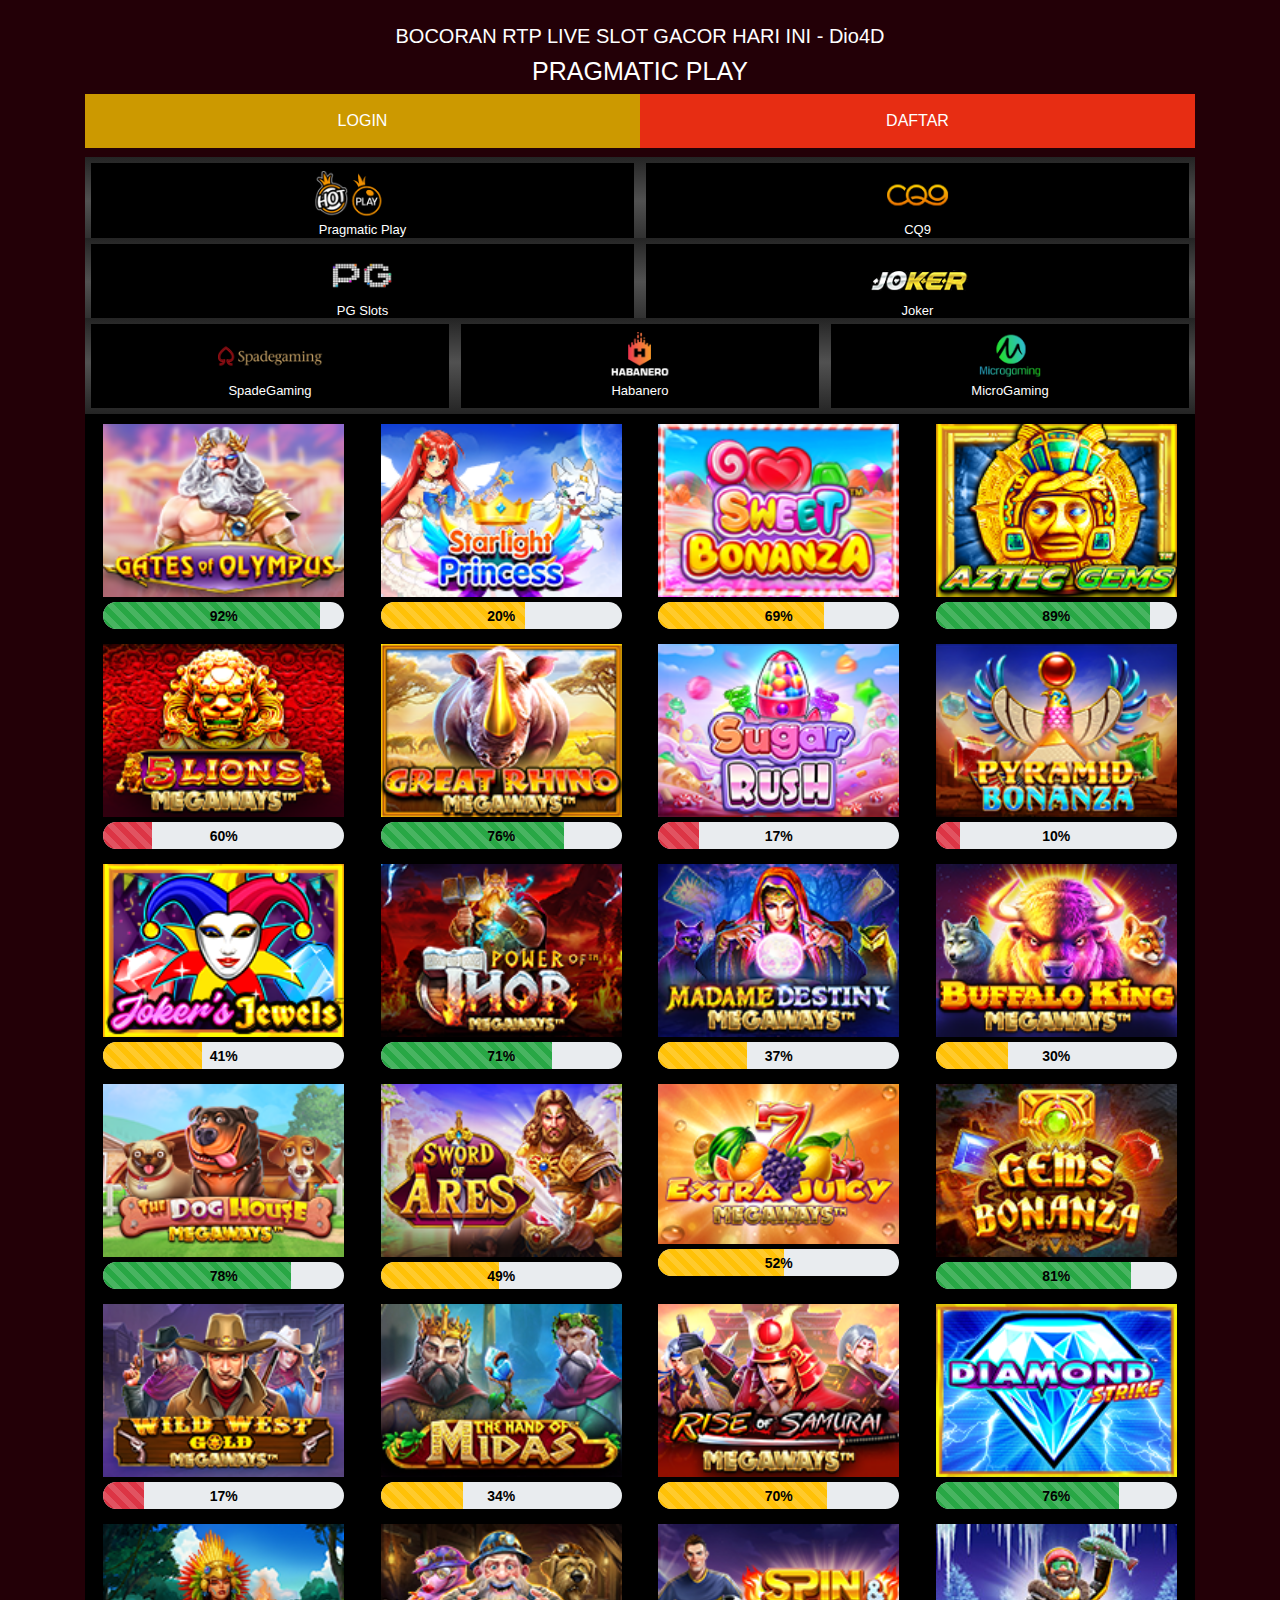
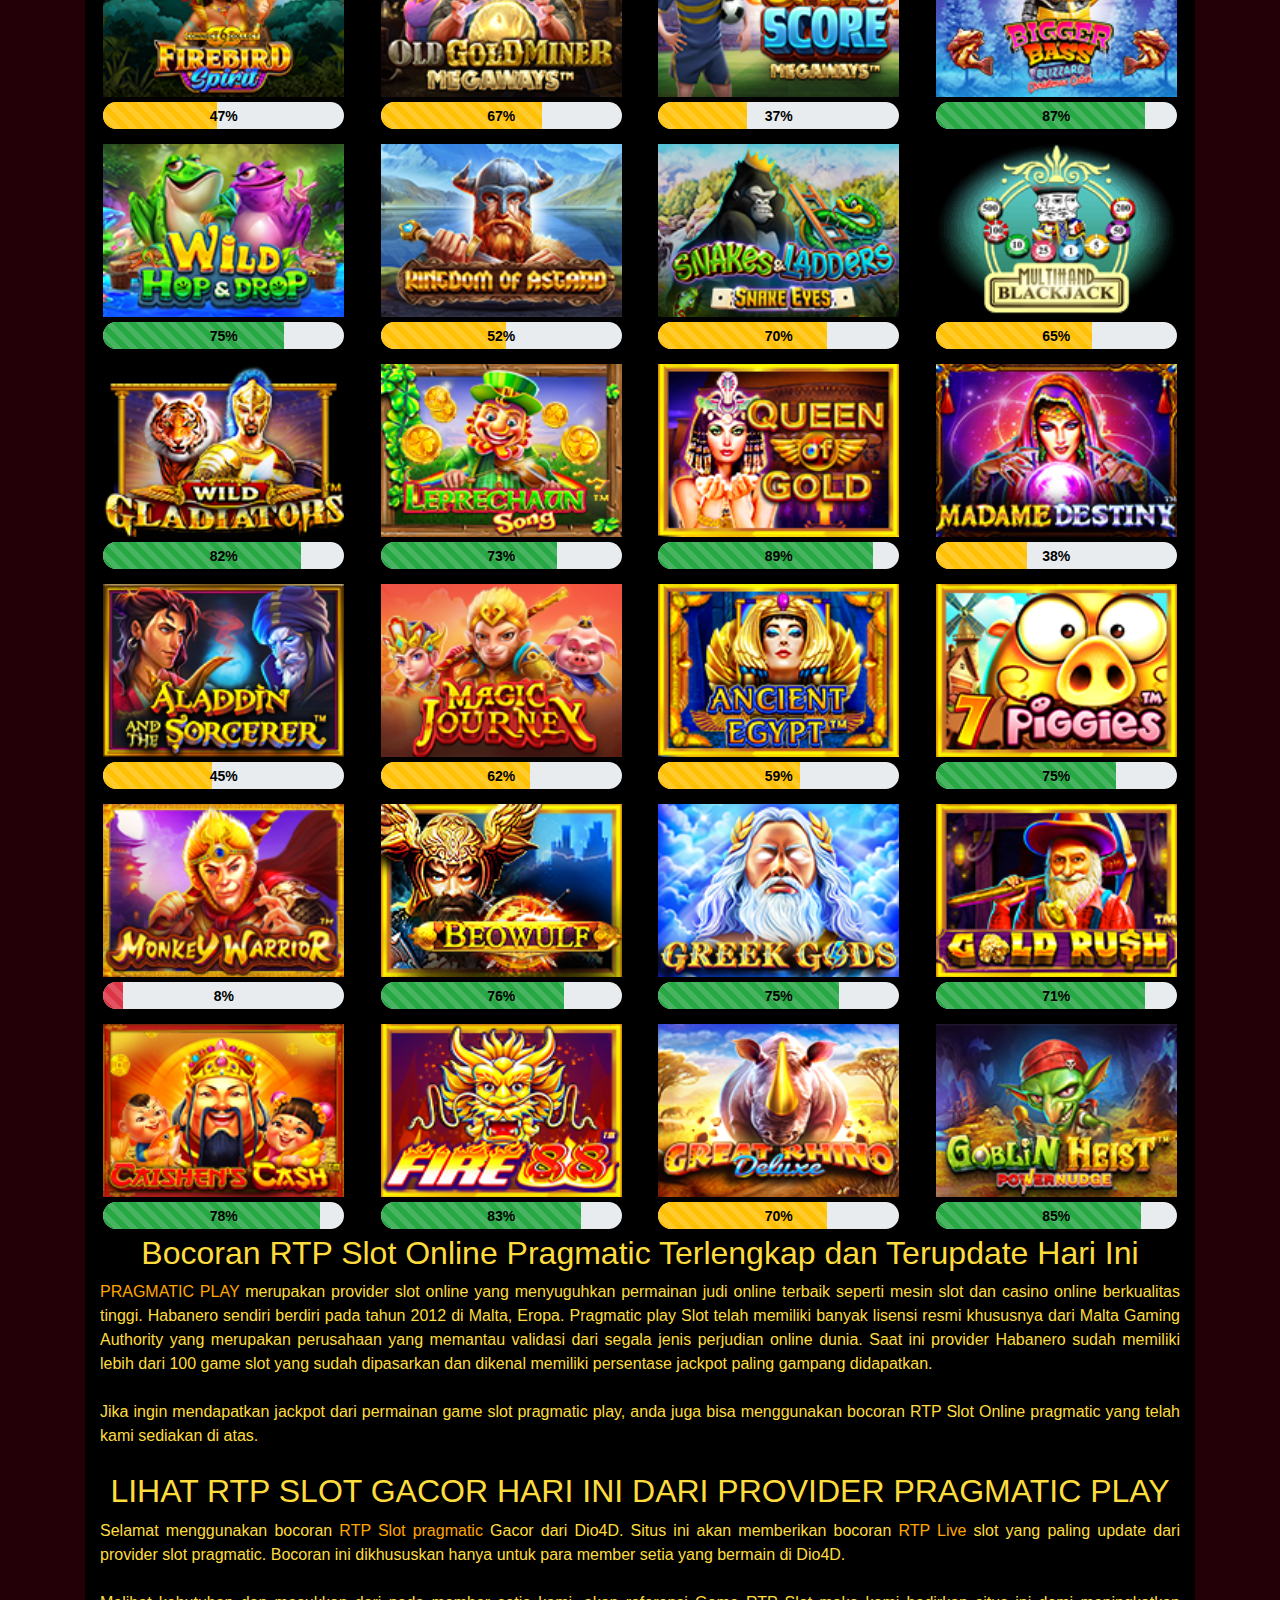
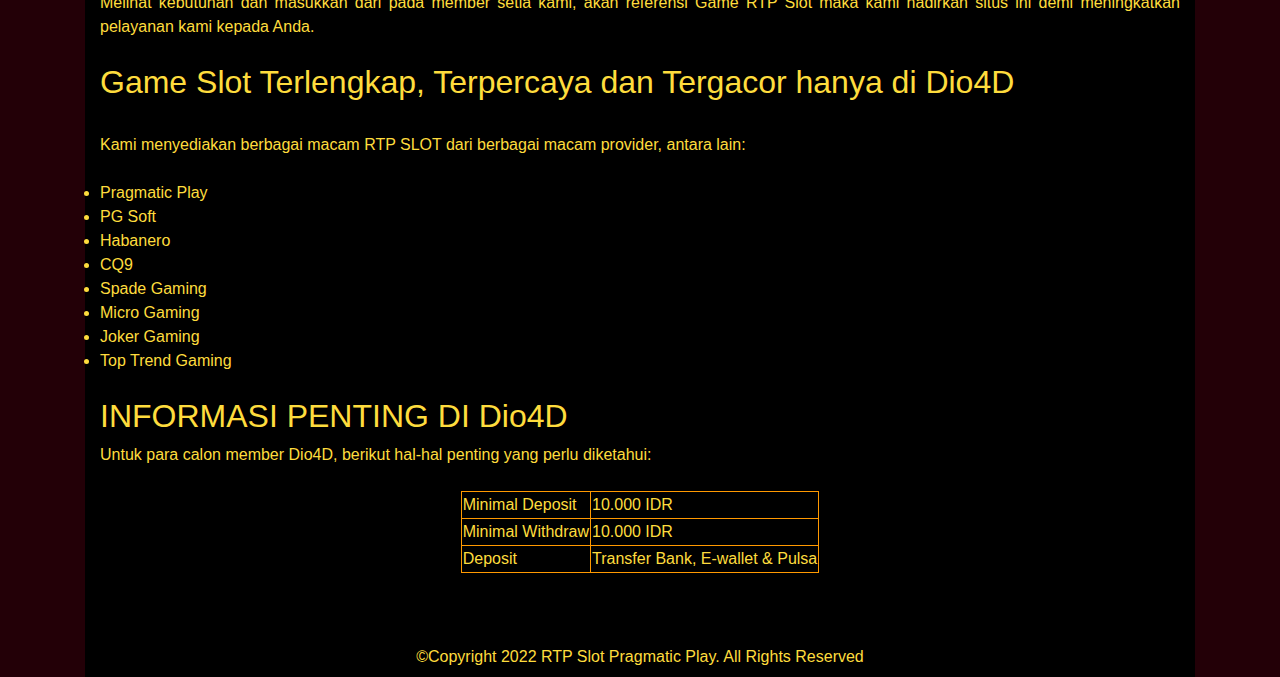
==== commit 5591c9b4: "Update index.html" ====
--- a/pragmatic/pragmatic.github.io/index.html
+++ b/pragmatic/pragmatic.github.io/index.html
@@ -171,7 +171,7 @@
                                     <img class="img-zoom" src="assethabanero/2.png" alt="" style="width: 90%; margin: 5px 0 5px 0">
                                 </a>
                             <div style="z-index: 10" class="percent">
-                                <p id="percent-txt-2" style="z-index: 15">60%</p>
+                                <p id="percent-txt-2" style="z-index: 15">20%</p>
                                 <div id="percent-bar-2" class="percent-bar yellow" role="progressbar" aria-valuemin="0" aria-valuemax="100" aria-valuenow="60" style="width: 60%;"></div>
                             </div>
                         </div>
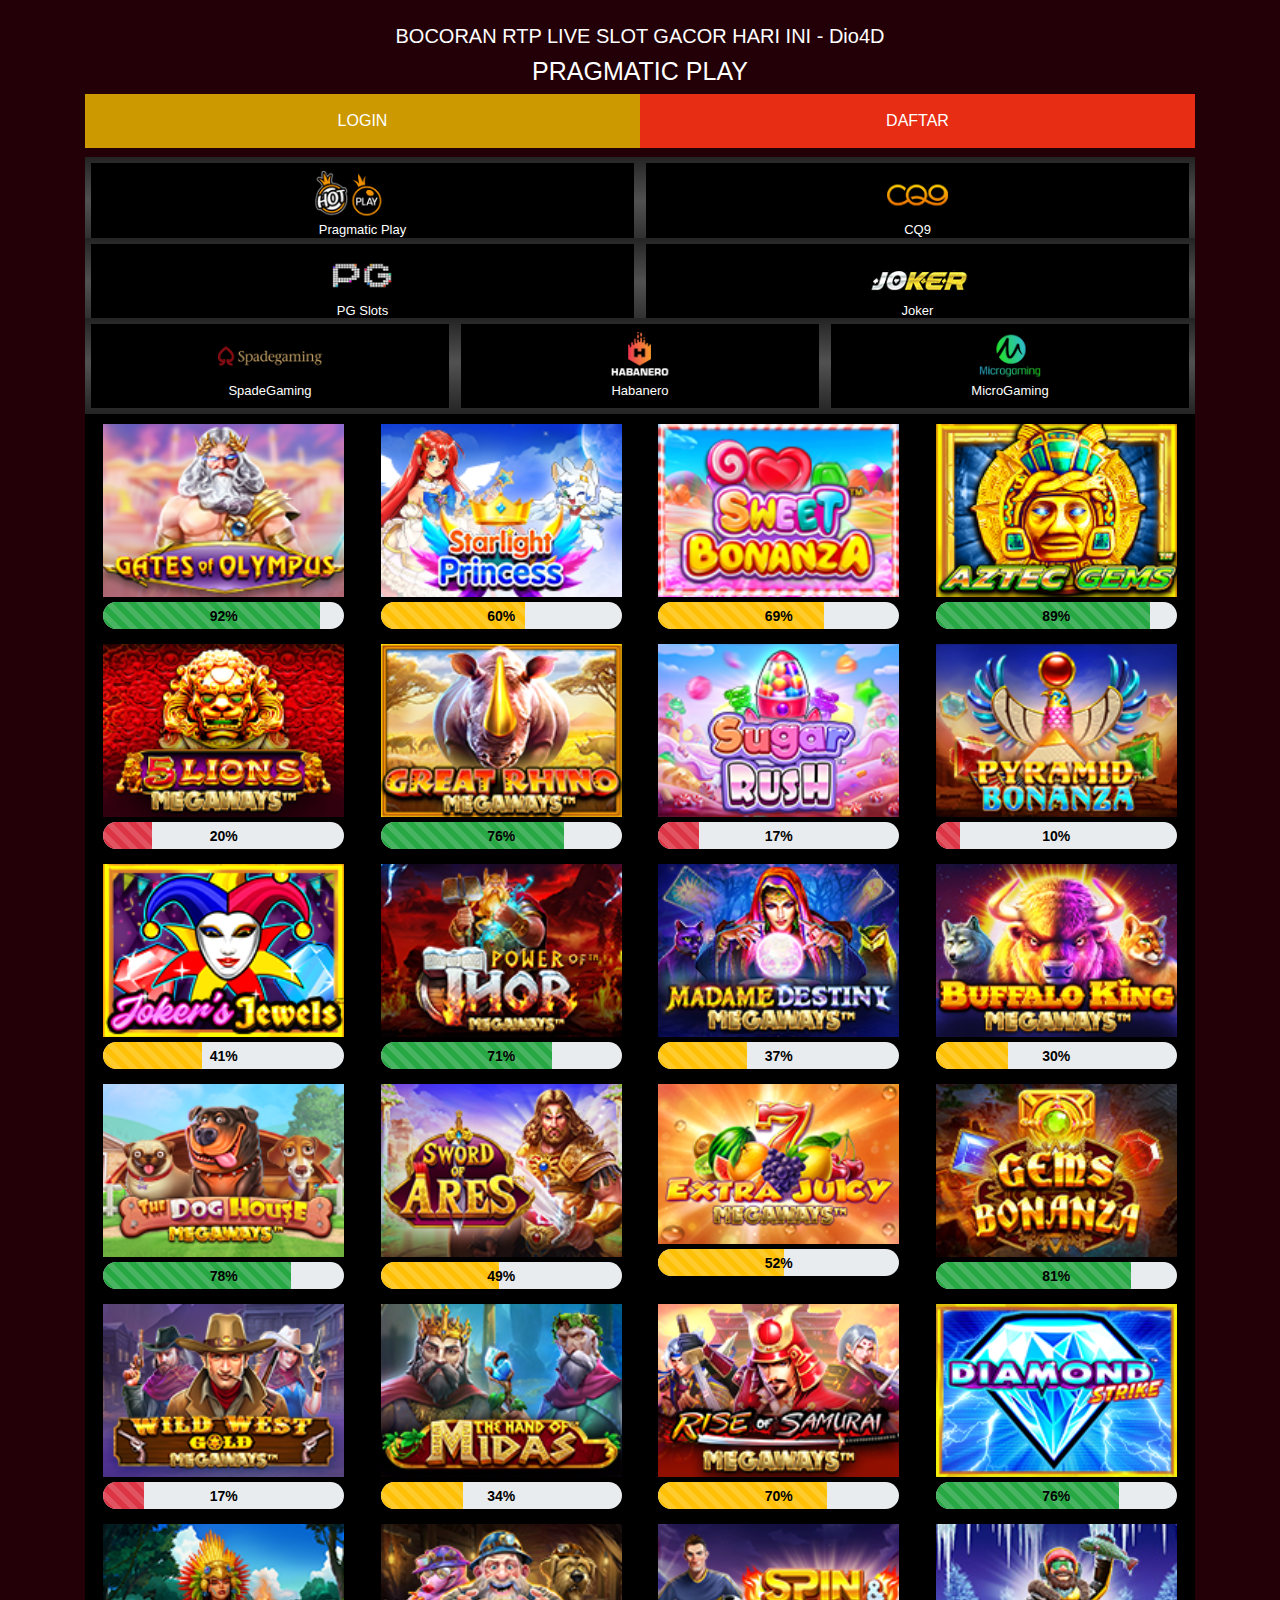
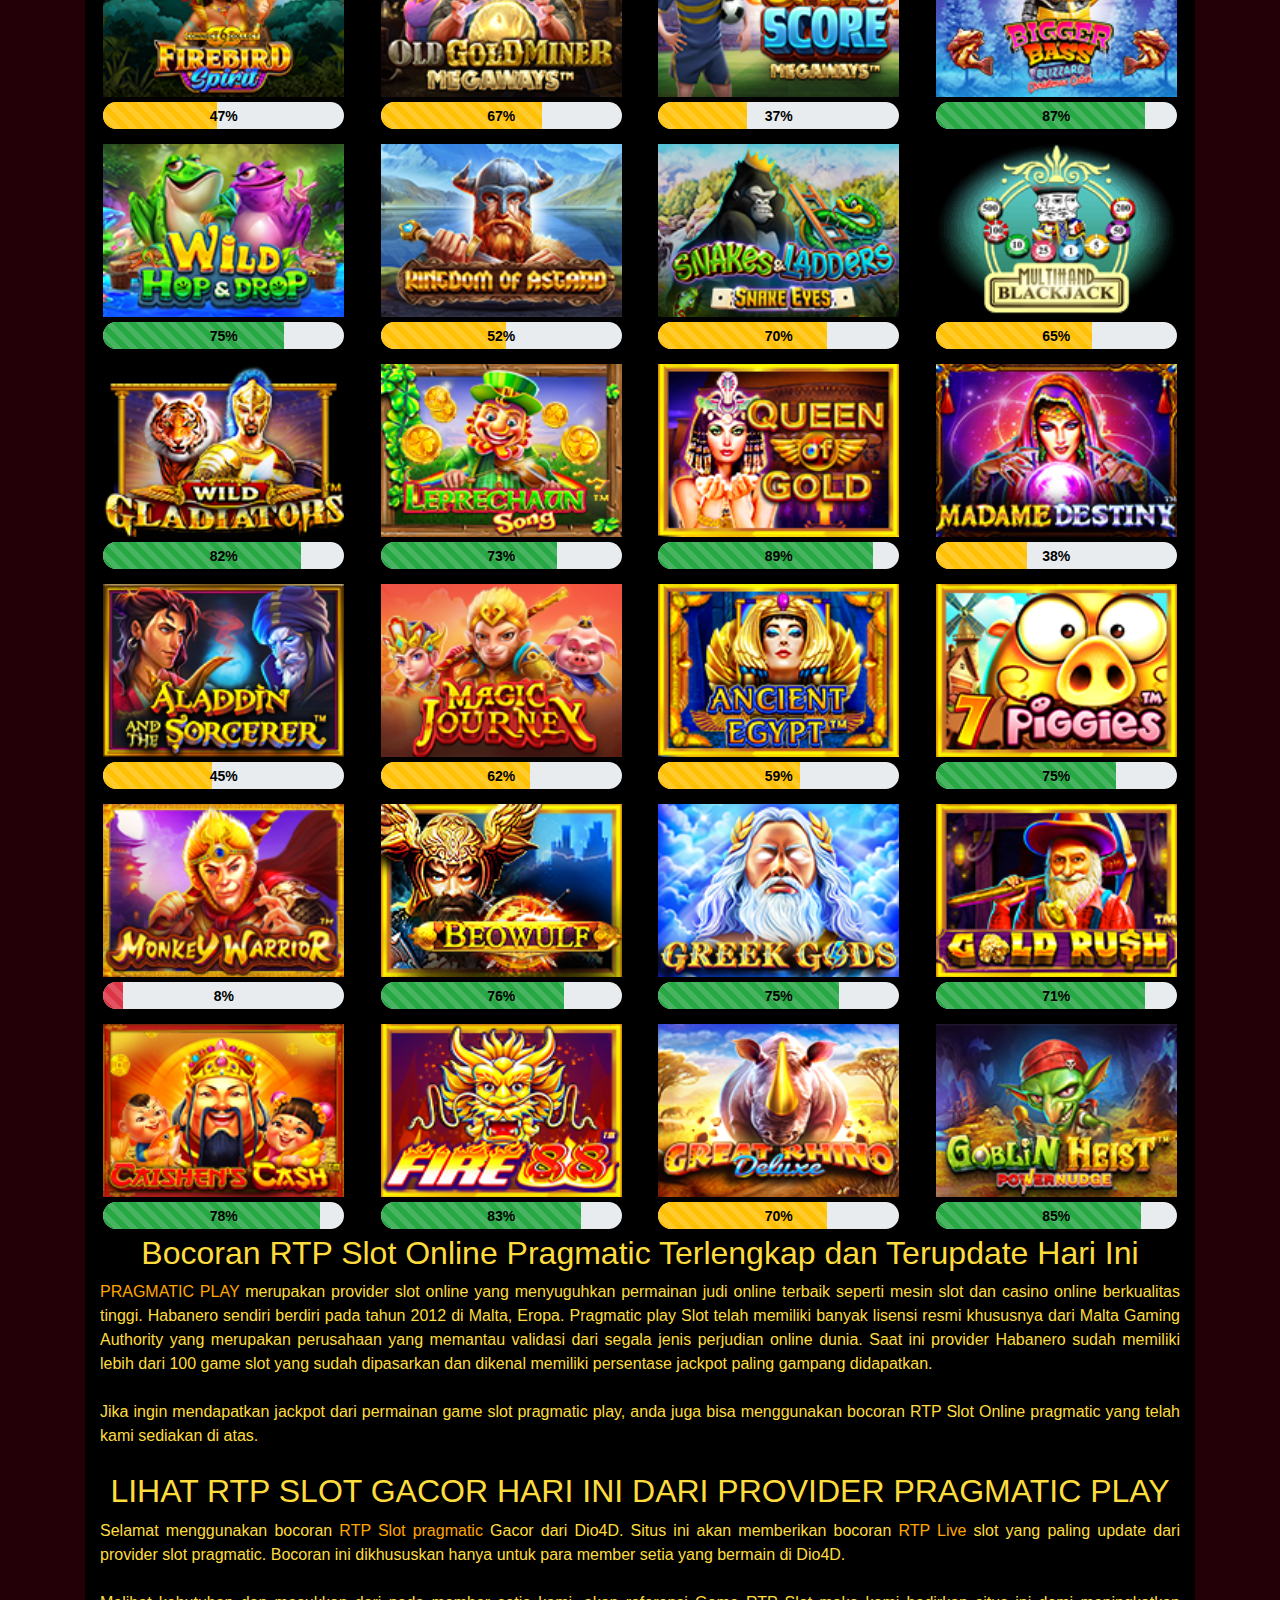
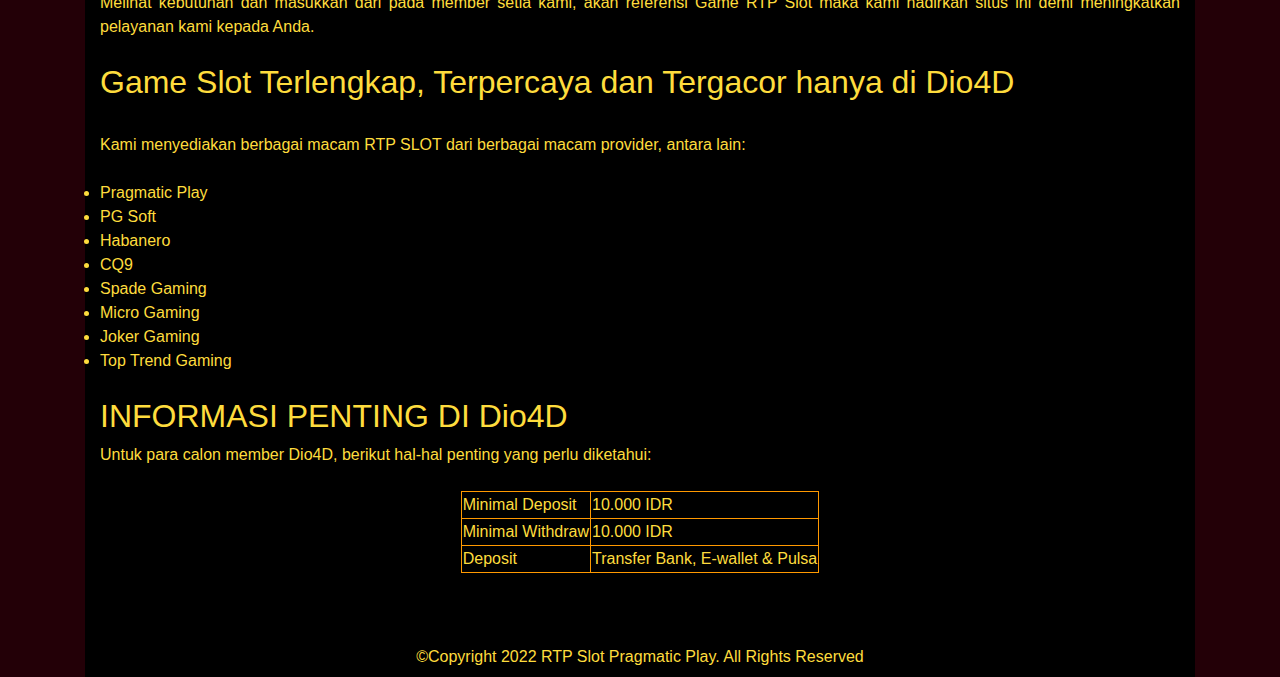
==== commit a98839e2: "Update index.html" ====
--- a/pragmatic/pragmatic.github.io/index.html
+++ b/pragmatic/pragmatic.github.io/index.html
@@ -171,7 +171,7 @@
                                     <img class="img-zoom" src="assethabanero/2.png" alt="" style="width: 90%; margin: 5px 0 5px 0">
                                 </a>
                             <div style="z-index: 10" class="percent">
-                                <p id="percent-txt-2" style="z-index: 15">20%</p>
+                                <p id="percent-txt-2" style="z-index: 15">60%</p>
                                 <div id="percent-bar-2" class="percent-bar yellow" role="progressbar" aria-valuemin="0" aria-valuemax="100" aria-valuenow="60" style="width: 60%;"></div>
                             </div>
                         </div>
@@ -213,7 +213,7 @@
                                     <img class="img-zoom" src="assethabanero/5.png" alt="" style="width: 90%; margin: 5px 0 5px 0">
                                 </a>
                             <div style="z-index: 10" class="percent">
-                                <p id="percent-txt-5" style="z-index: 15">60%</p>
+                                <p id="percent-txt-5" style="z-index: 15">20%</p>
                                 <div id="percent-bar-5" class="percent-bar red" role="progressbar" aria-valuemin="0" aria-valuemax="100" aria-valuenow="20" style="width: 20%;"></div>
                             </div>
                         </div>
